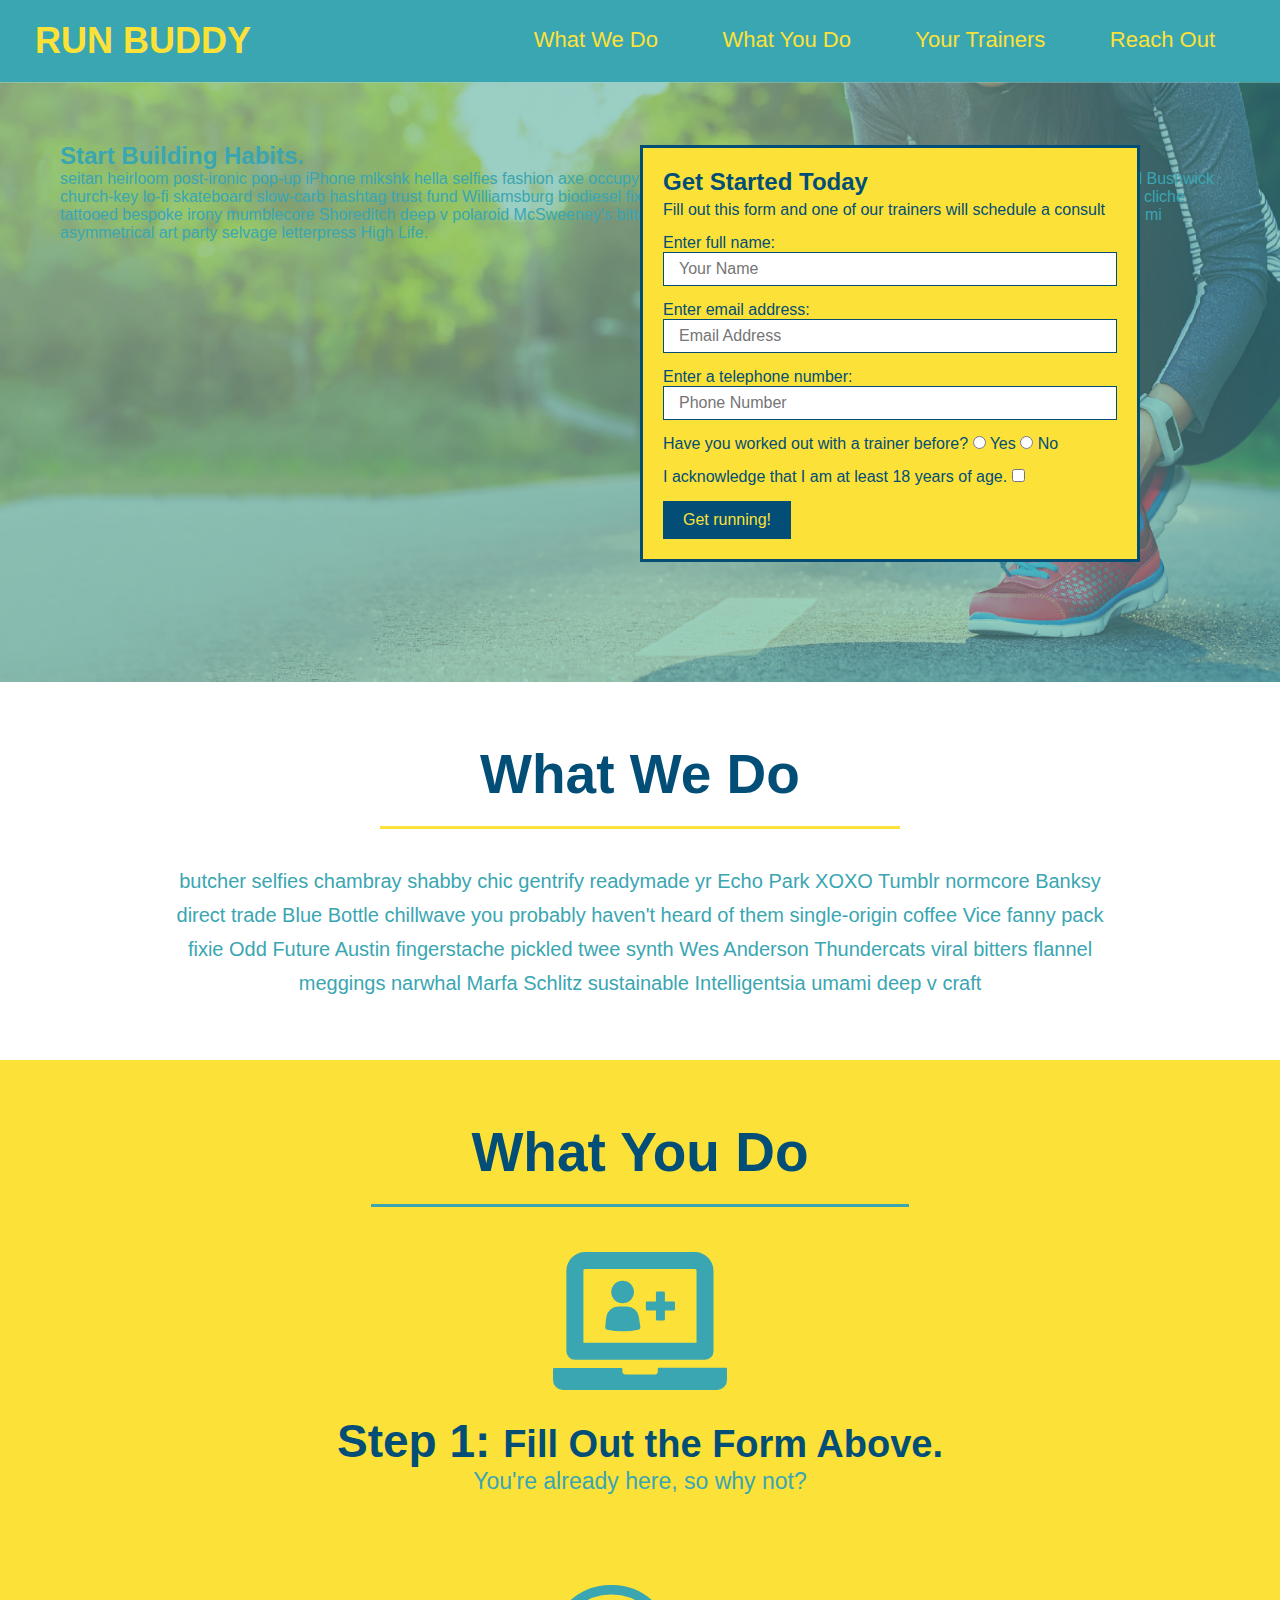
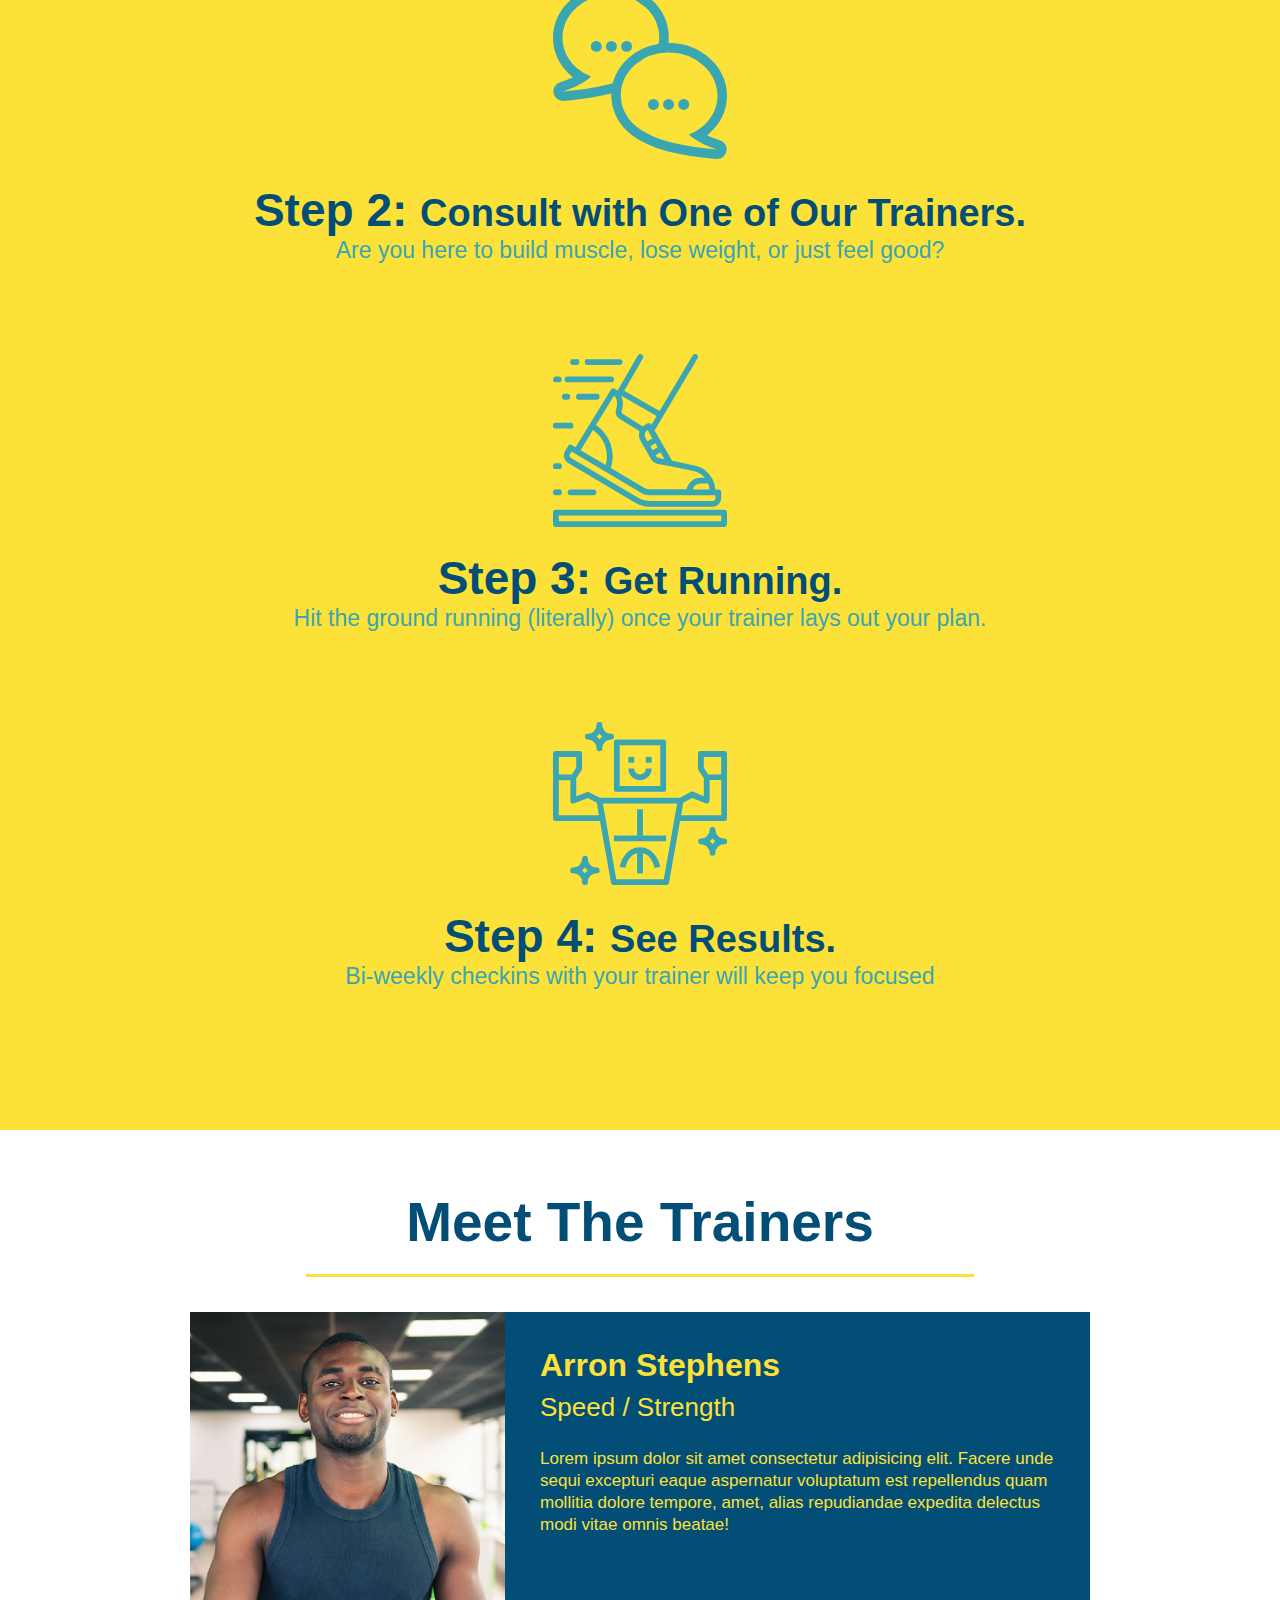
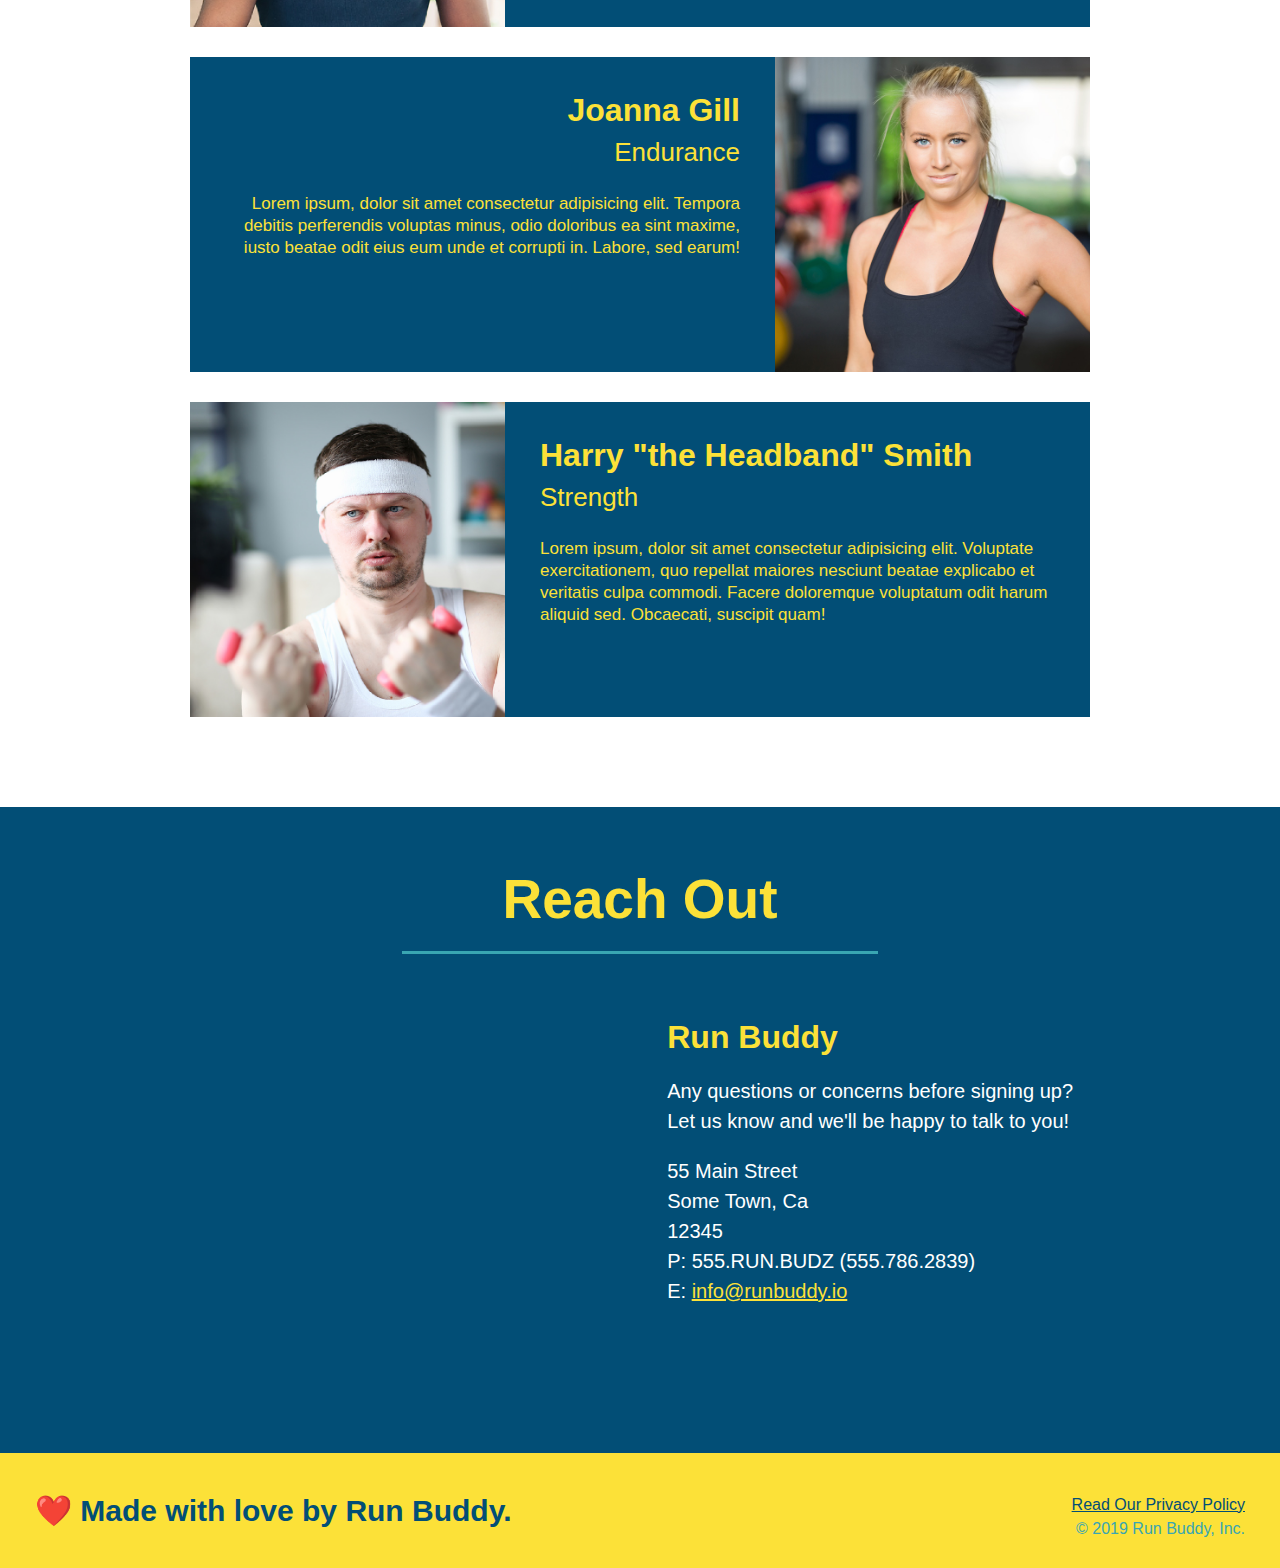
==== index.html @ 99a063f9 "add content to hero, replace image" ====
<!DOCTYPE html>
<html lang="en">
    <head>
        <meta charset="UTF-8" />
        <title>Run Buddy</title>
        <link rel="stylesheet" href="./assets/css/style.css" />
    </head>
    <body>
        <!-- navigation -->
        <header>
            <h1>
                <a href="/">RUN BUDDY</a>
            </h1>
            <nav>
                <!-- Unordered list element -->
                <ul>
                    <!-- List item element-->
                    <li>
                        <!-- Anchor element -->
                        <a href="#what-we-do">What We Do</a>
                    </li>
                    <li>
                        <a href="#what-you-do">What You Do</a>
                    </li>
                    <li>
                        <a href="#your-trainers">Your Trainers</a>
                    </li>
                    <li>
                        <a href="#reach-out">Reach Out</a>
                    </li>
                </ul>
            </nav>
        </header>

        <!-- hero/jumbotron -->
        <section class="hero">
            <div class="hero-cta">
                <h2>Start Building Habits.</h2>
                <p>
                    seitan heirloom post-ironic pop-up iPhone mlkshk hella selfies fashion axe occupy readymade put a bird on it messenger bag Wes Anderson Schlitz plaid Bushwick church-key lo-fi skateboard slow-carb hashtag trust fund Williamsburg biodiesel fixie farm-to-table 8-bit banjo XOXO Banksy chillwave bicycle rights retro cliche tattooed bespoke irony mumblecore Shoreditch deep v polaroid McSweeney's bitters cray gentrify tofu Marfa you probably haven't heard of them yr banh mi asymmetrical art party selvage letterpress High Life.
                </p>
            </div>
            <div class="hero-form">
                <h3>Get Started Today</h3>
                <p>Fill out this form and one of our trainers will schedule a consult</p>
                <!-- Add form element -->
                <form>
                    <label for="name">Enter full name:</label>
                    <input type="text" placeholder="Your Name" name="name" id="name" class="form-input"/>
                    <label for="email">Enter email address:</label>
                    <input type="email" placeholder="Email Address" name="email" id="email" class="form-input"/>
                    <label for="phone">Enter a telephone number:</label>
                    <input type="tel" placeholder="Phone Number" name="phone" id="phone" class="form-input"/>
                    <p>
                        Have you worked out with a trainer before?
                        <input type="radio" name="trainer-confirm" id="trainer-yes" />
                        <label for="trainer-yes">Yes</label>
                        <input type="radio" name="trainer-confirm" id="trainer-no" />
                        <label for="trainer-no">No</label>
                    </p>
                    <p>
                        <label for="checkbox">
                            I acknowledge that I am at least 18 years of age.
                        </label>
                        <input type="checkbox" name="age-confirm" id="checkbox"/>
                    </p>
                    <button type="submit">
                        Get running!
                    </button>
                </form>
            </div>
        </section>
        <!-- End Hero -->

        <!-- "what do we do" section -->
        <section id="what-we-do" class="intro">
            <h2 class="section-title primary-border">What We Do</h2>
            <p>
                butcher selfies chambray shabby chic gentrify readymade yr Echo Park XOXO Tumblr normcore Banksy direct trade Blue Bottle chillwave you probably haven't heard of them single-origin coffee Vice fanny pack fixie Odd Future Austin fingerstache pickled twee synth Wes Anderson Thundercats viral bitters flannel meggings narwhal Marfa Schlitz sustainable Intelligentsia umami deep v craft
            </p>
        </section> 

        <!-- "What You Do" section -->
        <section id="what-you-do" class="steps">
            <h2 class="section-title secondary-border">What You Do</h2>

            <div>
                <!-- insert this img element -->
                <img src="./assets/images/step-1.svg" alt="" />
                <h3>Step 1: <span>Fill Out the Form Above.</span></h3>
                <p>You're already here, so why not?</p>
            </div>

            <div>
                <img src="./assets/images/step-2.svg" alt="" />
                <h3>Step 2: <span>Consult with One of Our Trainers.</span></h3>
                <p>Are you here to build muscle, lose weight, or just feel good?</p>
            </div>

            <div>
                <img src="./assets/images/step-3.svg" alt="" />
                <h3>Step 3: <span>Get Running.</span></h3>
                <p>Hit the ground running (literally) once your trainer lays out your plan.</p>
            </div>

            <div>
                <img src="./assets/images/step-4.svg" alt="" />
                <h3>Step 4: <span>See Results.</span></h3>
                <p>Bi-weekly checkins with your trainer will keep you focused</p>
            </div>
        </section>

        <!-- "meet the trainers" section -->
        <section id="your-trainers" class="trainers">
            <h2 class="section-title primary-border">Meet The Trainers</h2>

            <!-- first trainer bio -->
            <article class="trainer">
                <img src="./assets/images/trainer-1.jpg" alt="Arron Stephens in his workout clothes, ready to pump iron" />
                <div class="trainer-bio text-left">
                    <h3>Arron Stephens</h3>
                    <h4>Speed / Strength</h4>
                    <p>
                        Lorem ipsum dolor sit amet consectetur adipisicing elit. Facere unde sequi excepturi eaque aspernatur voluptatum est repellendus quam mollitia dolore tempore, amet, alias repudiandae expedita delectus modi vitae omnis beatae!
                    </p>
                </div>
            </article>

            <!-- second trainer bio -->
            <article class="trainer">
                <div class="trainer-bio text-right">
                    <h3>Joanna Gill</h3>
                    <h4>Endurance</h4>
                    <p>
                        Lorem ipsum, dolor sit amet consectetur adipisicing elit. Tempora debitis perferendis voluptas minus, odio doloribus ea sint maxime, iusto beatae odit eius eum unde et corrupti in. Labore, sed earum!
                    </p>
                </div>
                <img src="./assets/images/trainer-2.jpg" alt="Joanna Gill cooling off after a workout" />
            </article>

            <!-- third trainer bio -->
            <article class="trainer">
                <img src="./assets/images/trainer-3.jpg" alt="Harry Smith wearing a headband and lifting comically small pink weights" />
                <div class="trainer-bio text-left">
                    <h3>Harry "the Headband" Smith</h3>
                    <h4>Strength</h4>
                    <p>
                        Lorem ipsum, dolor sit amet consectetur adipisicing elit. Voluptate exercitationem, quo repellat maiores nesciunt beatae explicabo et veritatis culpa commodi. Facere doloremque voluptatum odit harum aliquid sed. Obcaecati, suscipit quam!
                    </p>
                </div>
            </article>
        </section>

        <!-- "reach out" section-->
        <section id="reach-out" class="contact">
            <h2 class="section-title secondary-border">Reach Out</h2>
            <div class="contact-info">
                <iframe 
                    src="https://www.google.com/maps/embed?pb=!1m18!1m12!1m3!1d3523.5489004474584!2d-82.26495308484401!3d27.97709828268105!2m3!1f0!2f0!3f0!3m2!1i1024!2i768!4f13.1!3m3!1m2!1s0x88c2cc7cb0d0537d%3A0xb943dfb6ce1d9629!2s1470%20Lake%20Shore%20Ranch%20Dr%2C%20Seffner%2C%20FL%2033584!5e0!3m2!1sen!2sus!4v1639684988013!5m2!1sen!2sus" width="600" height="450" style="border:0;" allowfullscreen="" loading="lazy"
                    style="border:0;"
                    allowfullscreen=""
                    loading="lazy">
                </iframe>
                <div>
                    <h3>Run Buddy</h3>
                    <p>
                        Any questions or concerns before signing up?
                        <br />
                        Let us know and we'll be happy to talk to you!
                    </p>
                    <address>
                        55 Main Street <br/>
                        Some Town, Ca <br/>
                        12345<br/>
                        P: 555.RUN.BUDZ (555.786.2839)<br/>
                        E: <a href="mailto:info@runbuddy.io">info@runbuddy.io</a>
                    </address>
                </div>
            </div>
        </section>

        <!-- footer -->
        <footer>
            <h2>❤️ Made with love by Run Buddy.</h2>
            <div>
                <a href="./privacy-policy.html">Read Our Privacy Policy</a><br />
                &copy; 2019 Run Buddy, Inc.
            </div>
        </footer>
    </body>
</html>
---- assets/css/style.css ----
* {
    margin: 0;
    padding: 0;
    box-sizing: border-box;
}

body {
    /* more on this crazy alphanumerical value in a minute! */
    color: #39a6b2;
    font-family: Helvetica, Arial, sans-serif;
}

/* apply styles to <header> */
header {
    padding: 20px 35px;
    background-color: #39a6b2;
}

header h1 {
    font-weight: bold;
    font-size: 36px;
    color: #fce138;
    margin: 0;
    display: inline;
}

header a {
    text-decoration: none;
    color: #fce138;
}

header nav {
    float: right;
    margin: 7px 0;
}

header nav ul li {
    display: inline;
}

header nav ul li a {
    margin: 0 30px;
    font-weight: lighter;
    font-size: 22px;
}

footer {
    background: #fce138;
    width: 100%;
    padding: 40px 35px;
}

footer h2 {
    display: inline;
    color: #024e76;
    font-size: 30px;
    margin: 0;
}

footer div {
    float: right;
    line-height: 1.5;
    text-align: right;
}

footer a {
    color: #024e76;
}

section {
    padding: 60px;
}

/* Hero Style Start */
.hero {
    background-image: url("../images/hero-bg.jpeg");
    height: 600px;
    background-size: cover;
    background-position: center;
    position: relative;
}
/* Hero Style End */

.hero-form {
    border: 3px solid #024e76;
    background-color: #fce138;
    padding: 20px;
    width: 500px;
    color: #024e76;
    position: absolute;
    bottom: 120px;
    right: 140px;
}

.hero-form h3 {
    font-size: 24px;
    margin: 0;
}

.hero-form p{
    margin: 5px 0 15px 0;
}

.form-input {
    border: 1px solid #024e76;
    display: block;
    padding: 7px 15px;
    font-size: 16px;
    color: #024e76;
    width: 100%;
    margin-bottom: 15px;
}

.hero-form label {
    margin: 0 5 px;
}

.hero-form button {
    color: #fce138;
    background-color: #024e76;
    border: none;
    padding: 10px 20px;
    font-size: 16px;
}
/*HERO STYLES END */

.intro {
    text-align: center;
}

/* No needed anymore
.intro h2 {
    display: inline-block;
    font-size: 55px;
    color: #024e76;
    margin-bottom: 35px;
    padding: 0 100px 20px 100px;
    border-bottom: 3px solid;
    border-color: #fce138;
} 
*/

.intro p {
    margin:0 auto;
    line-height: 1.7;
    color: #39a6b2;
    width: 80%;
    font-size: 20px;
}

.steps {
    text-align: center;
    background: #fce138;
}

/* No needed anymore
.steps h2 {
    font-size: 55px;
    color: #024e76;
    margin-bottom: 35px;
    padding: 0 100px 20px 100px;
    border-bottom: 3px solid;
    border-color: #39a6b2;
}
*/

.section-title {
    font-size: 55px;
    color: #024e76;
    margin-bottom: 35px;
    padding: 0 100px 20px 100px;
    display: inline-block;
    border-bottom: 3px solid;
}

.primary-border {
    border-color: #fce138;
}

.secondary-border {
    border-color: #39a6b2;
}

.steps div {
    margin-bottom: 80px;
}

.steps img {
    width: 15%;
    margin: 10px 0;
}

.steps h3 {
    color: #024e76;
    font-size: 46px;
    margin-top: 10px;
}

.steps p {
    color: #39a6b2;
    font-size: 23px;
}

.steps span {
    font-size: 38px;
}

.trainers {
    text-align: center;
}

.trainer {
    width: 900px;
    margin: 0 auto 30px auto;
    background: #024e76;
    color: #fce138;
    overflow: auto;
}

.trainer img {
    width: 35%;
    float: left;
}

.trainer-bio {
    padding: 35px;
    float: left;
    width: 65%;
}

.text-left {
    text-align: left;
}

.text-right {
    text-align: right;
}

.trainer-bio h3 {
    font-size: 32px;
    margin-bottom: 8px;

}

.trainer-bio h4 {
    font-weight: lighter;
    font-size: 26px;
    margin-bottom: 25px;
}

.trainer-bio p {
    font-size: 17px;
    line-height: 1.3;
}

/* REACH OUT STYLES START */
.contact {
    text-align: center;
    background: #024e76;
}

.contact h2 {
    color: #fce138;
}

.contact-info iframe {
    width: 400px;
    height: 400px;
}

.contact-info div {
    width: 410px;
    display: inline-block;
    vertical-align: top;
    text-align: left;
    margin: 30px 0 0 60px;
    color: white;
}

.contact-info h3 {
    color: #fce138;
    font-size: 32px;
}

.contact-info p, .contact-info address {
    margin: 20px 0;
    line-height: 1.5;
    font-size: 20px;
    font-style: normal;
}

.contact-info a {
    color: #fce138;
}

/* REACH OUT STYLES END */
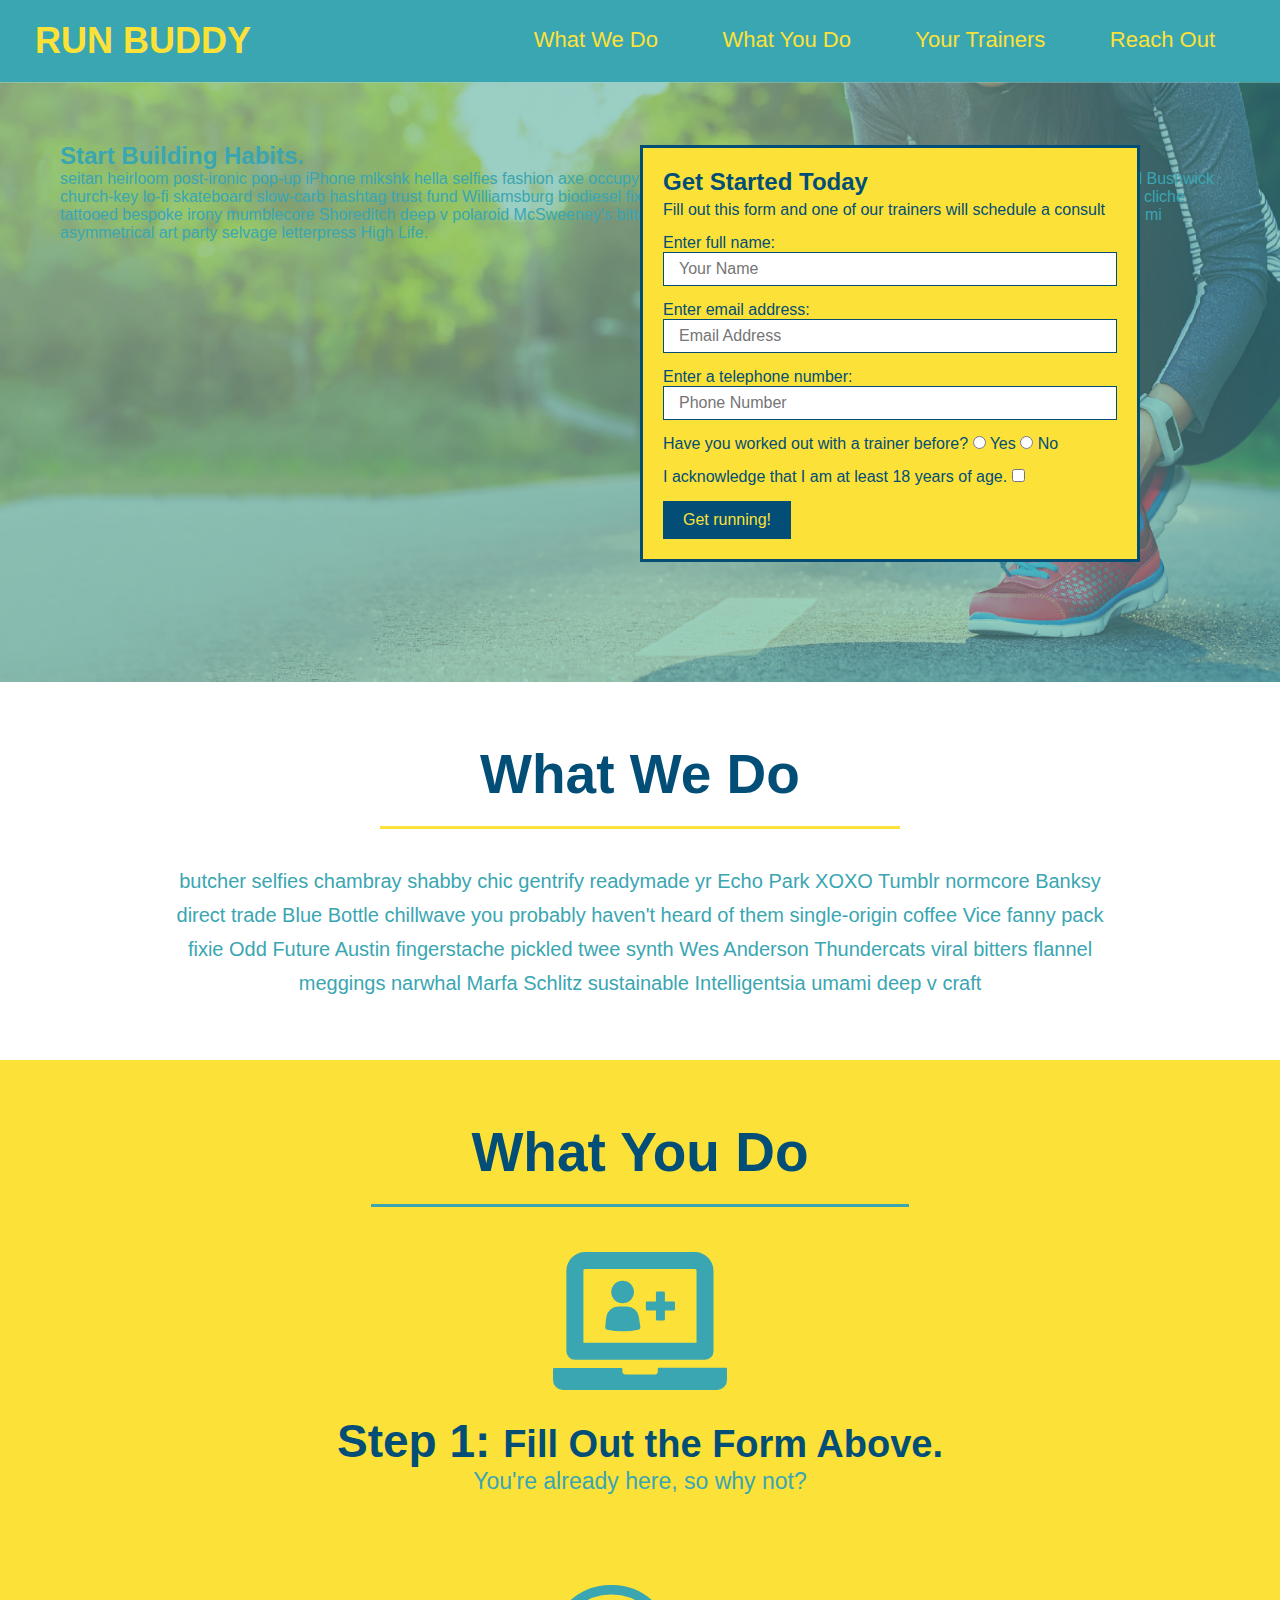
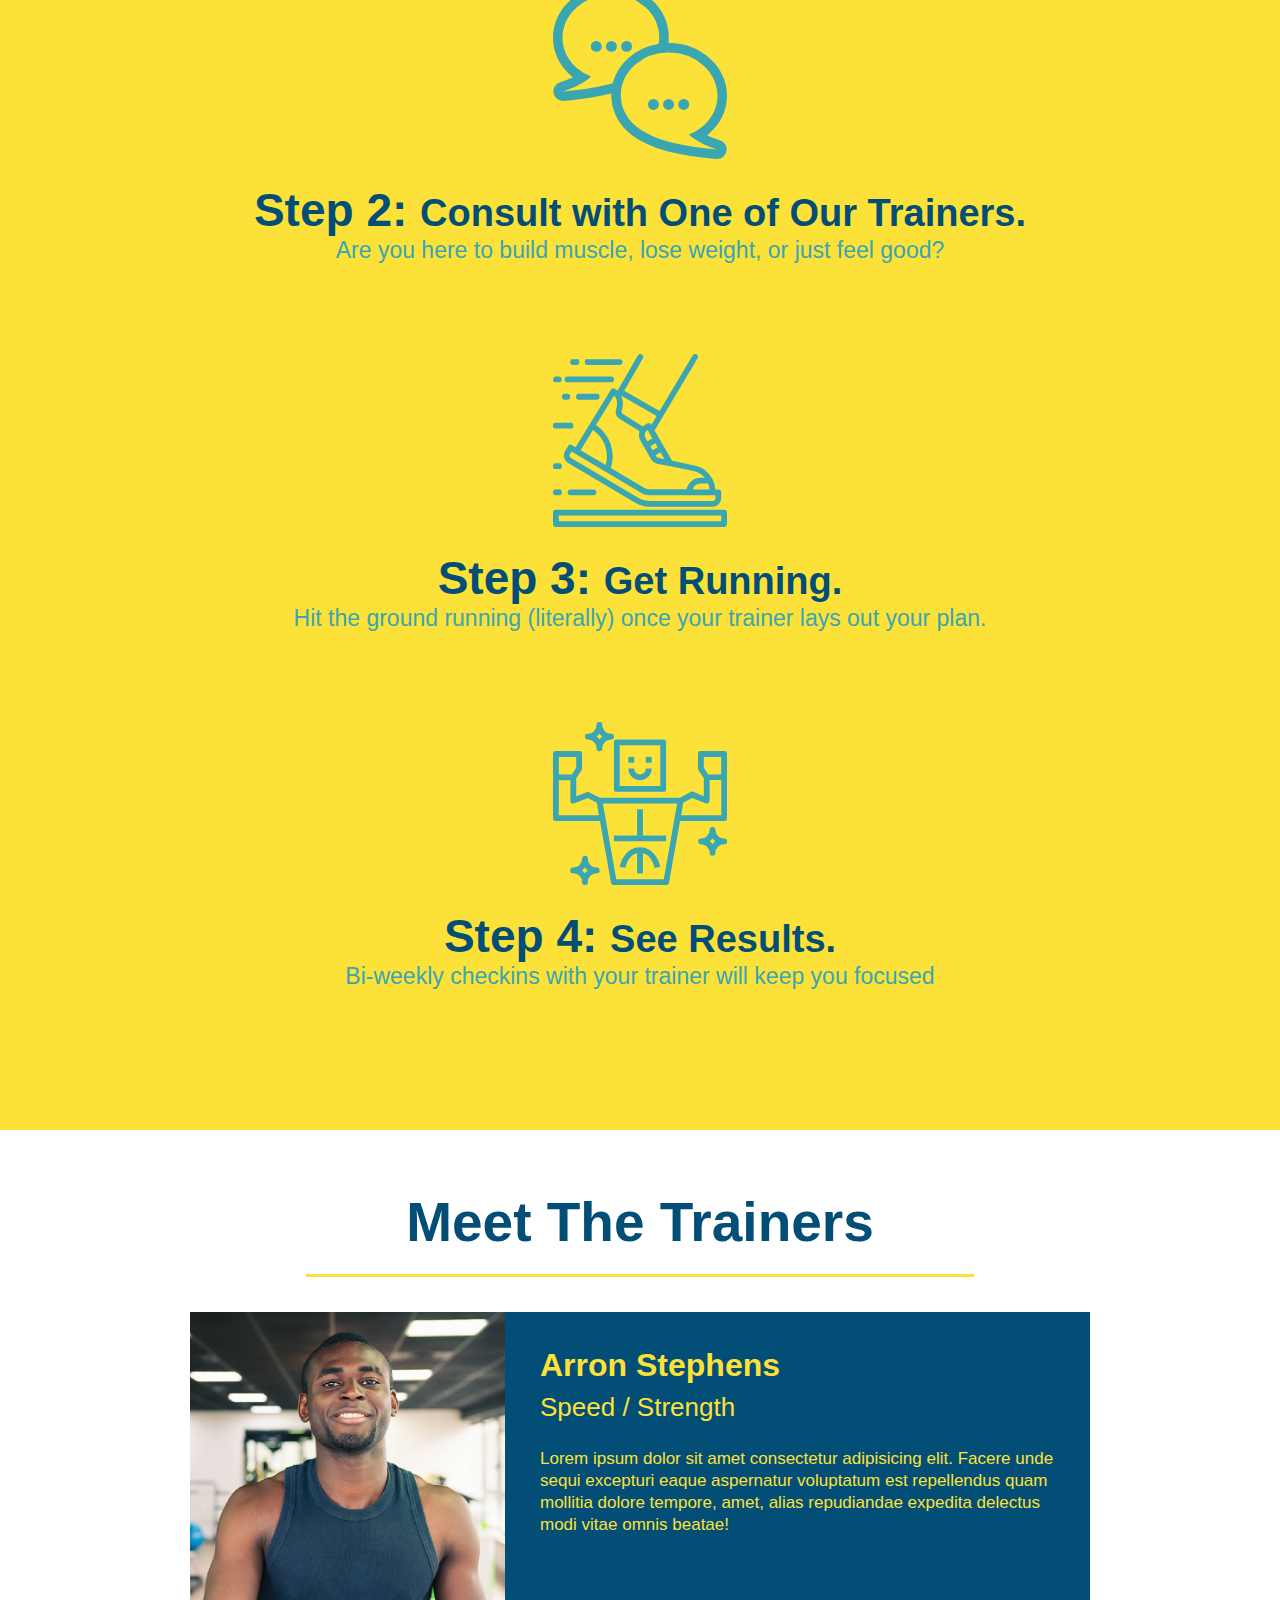
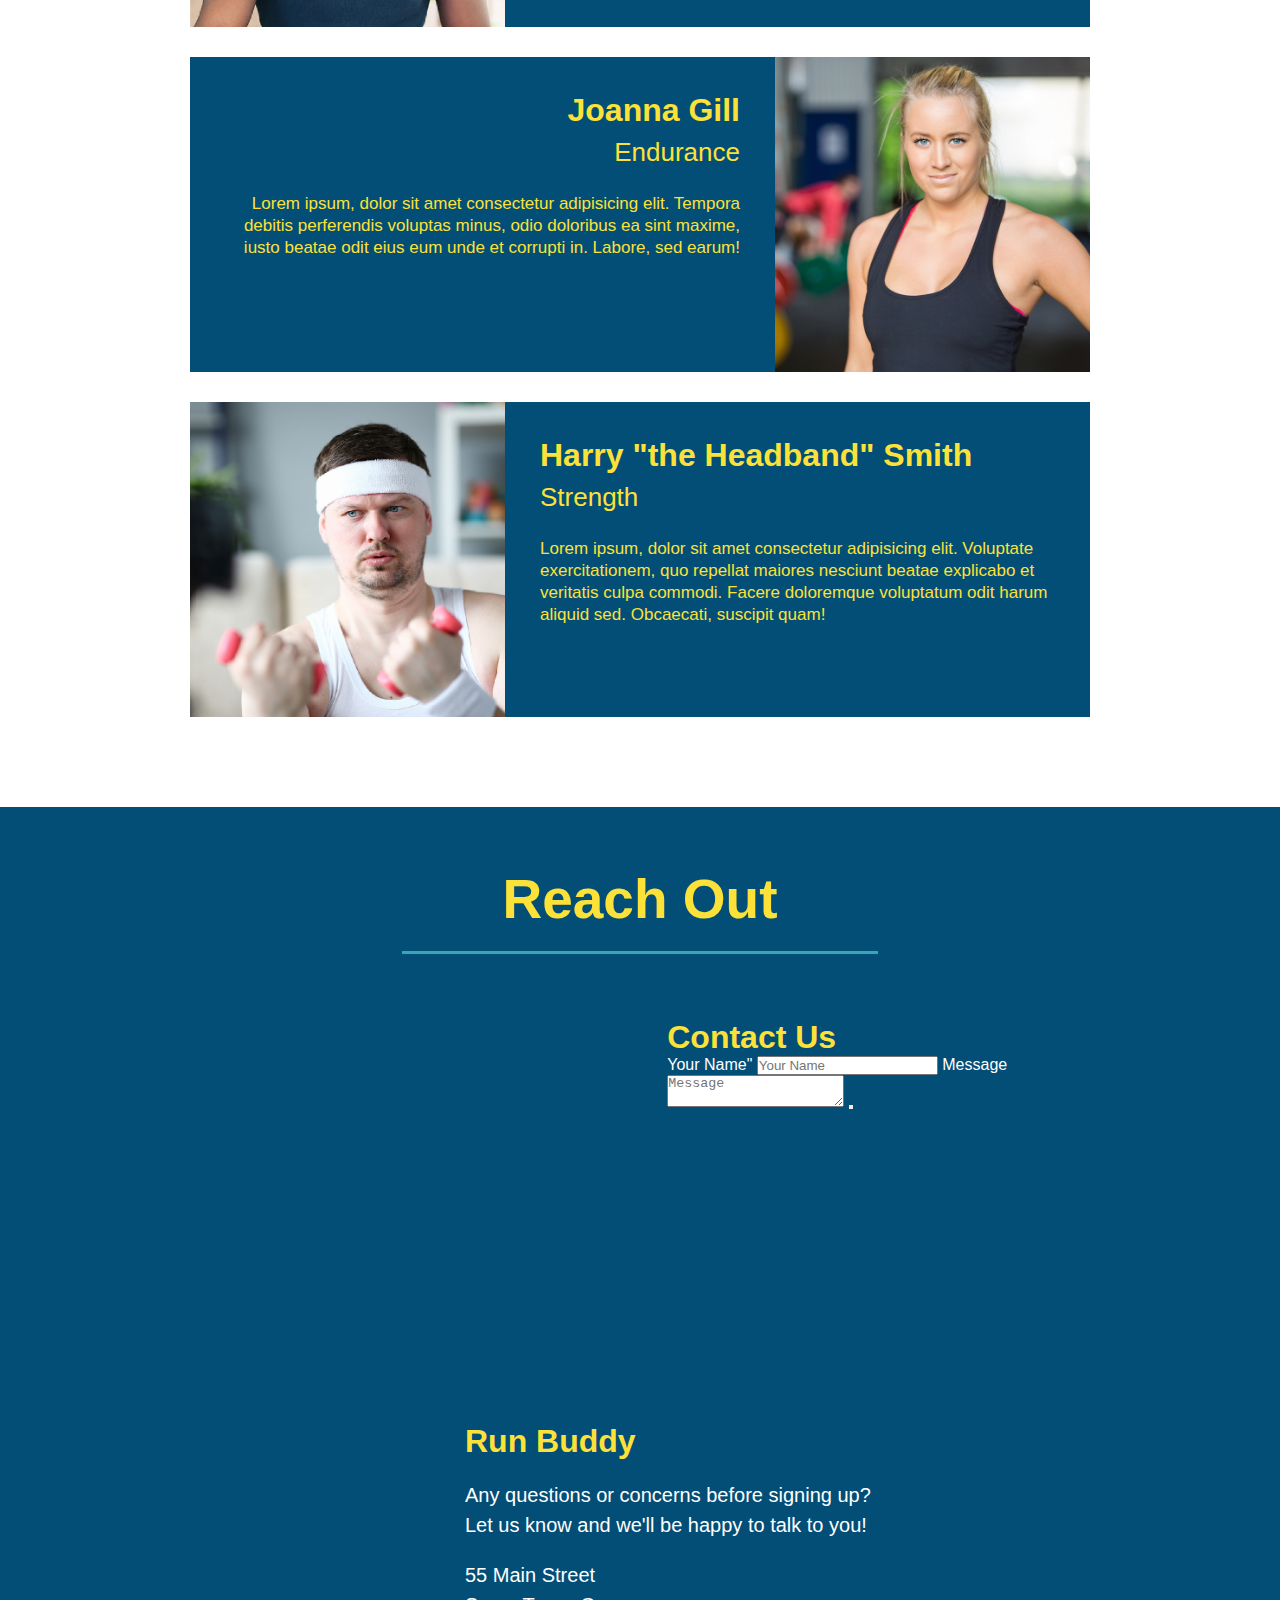
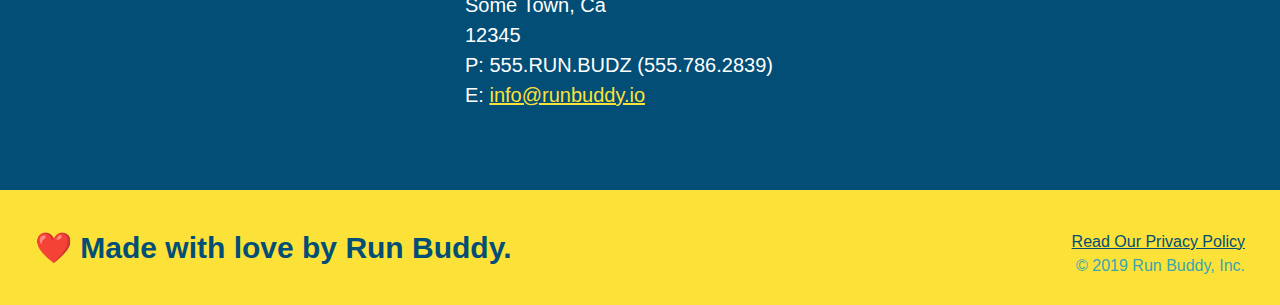
==== commit 8fb06348: "add contact form" ====
--- a/index.html
+++ b/index.html
@@ -161,6 +161,18 @@
                     allowfullscreen=""
                     loading="lazy">
                 </iframe>
+                <div class="contact-form">
+                    <h3>Contact Us</h3>
+                    <form>
+                        <label for="contact-name">Your Name"</label>
+                        <input type="text" id="contact-name" placeholder="Your Name" />
+
+                        <label for="contact-message">Message</label>
+                        <textarea id="contact-message" placeholder="Message"></textarea>
+
+                        <button type="Submit"></button>
+                    </form>
+                </div>
                 <div>
                     <h3>Run Buddy</h3>
                     <p>
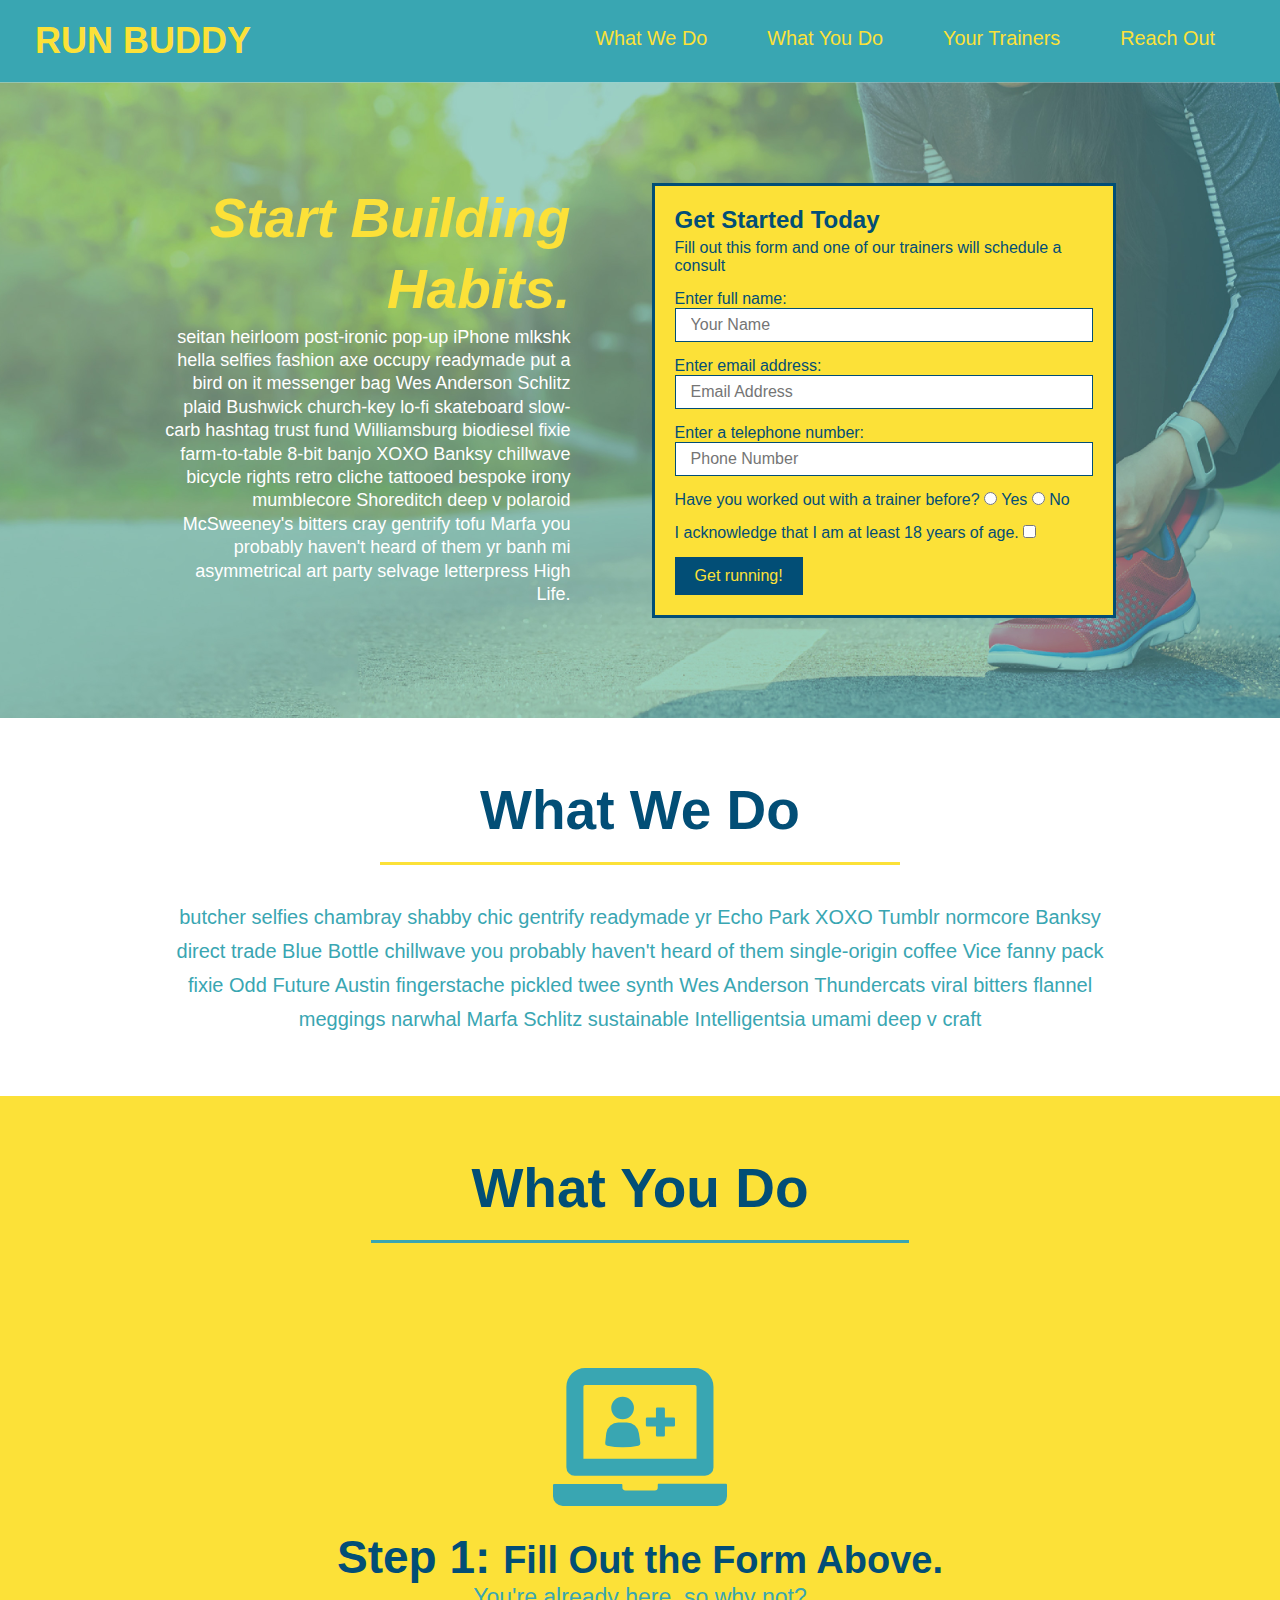
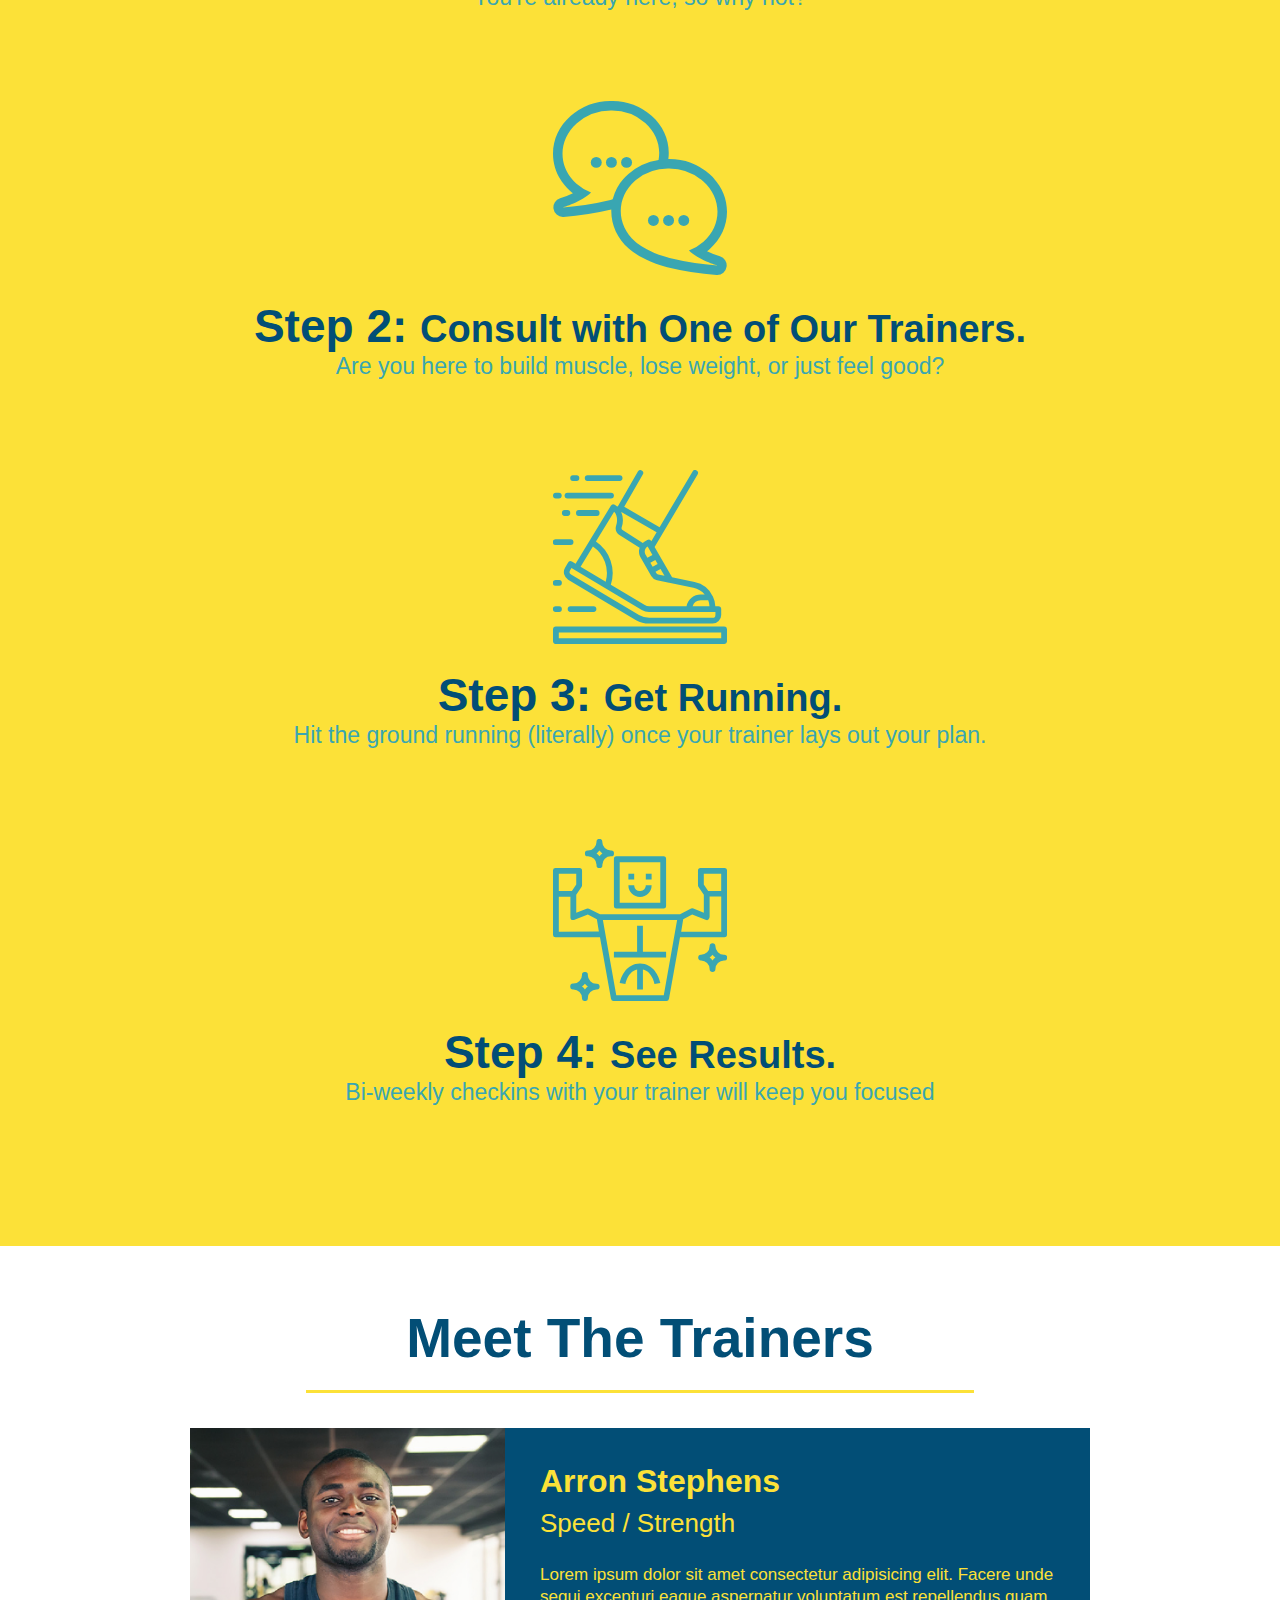
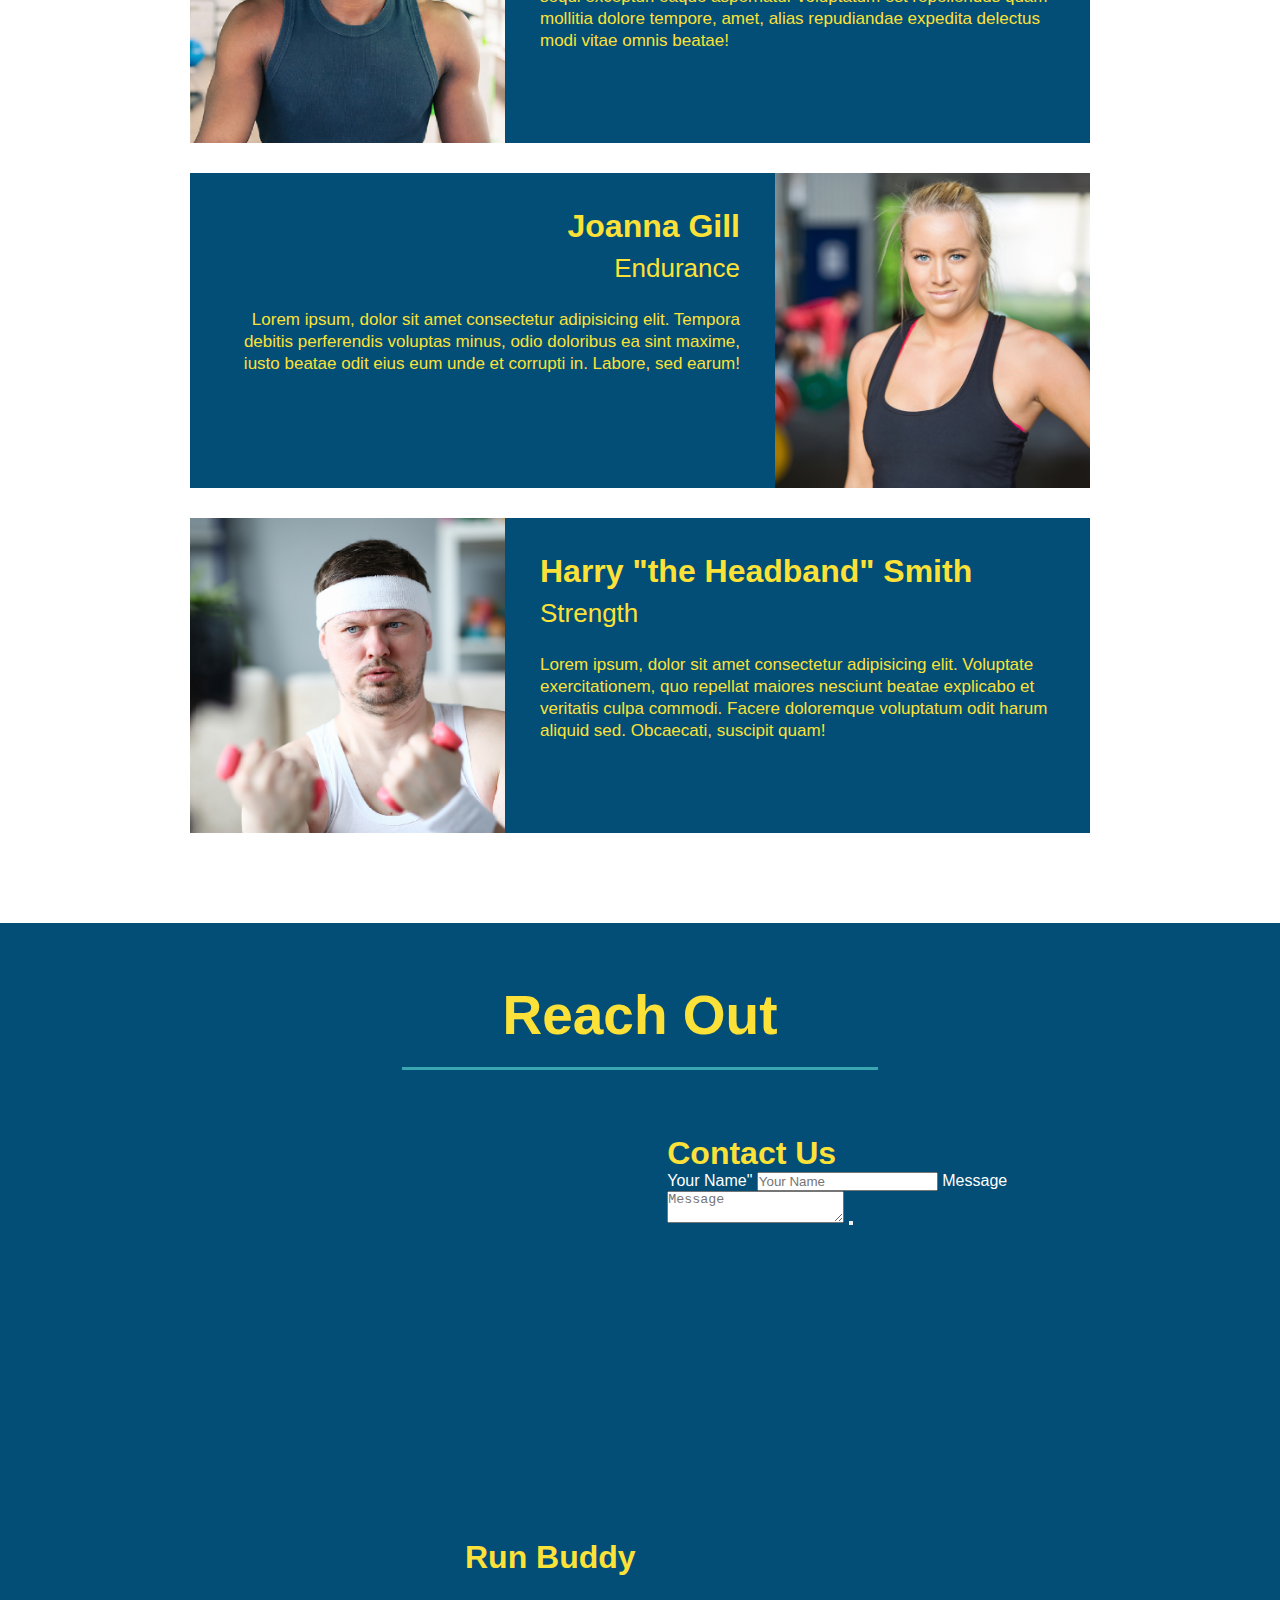
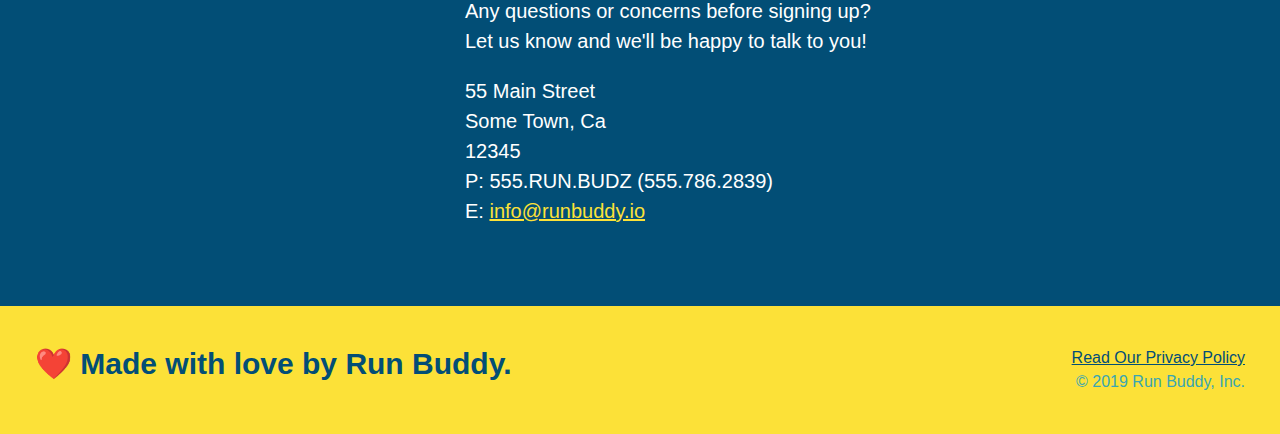
==== commit 5cb37175: "center the section titles using flexbox" ====
--- a/index.html
+++ b/index.html
@@ -74,16 +74,27 @@
 
         <!-- "what do we do" section -->
         <section id="what-we-do" class="intro">
-            <h2 class="section-title primary-border">What We Do</h2>
-            <p>
-                butcher selfies chambray shabby chic gentrify readymade yr Echo Park XOXO Tumblr normcore Banksy direct trade Blue Bottle chillwave you probably haven't heard of them single-origin coffee Vice fanny pack fixie Odd Future Austin fingerstache pickled twee synth Wes Anderson Thundercats viral bitters flannel meggings narwhal Marfa Schlitz sustainable Intelligentsia umami deep v craft
-            </p>
+            <div class="flex-row">
+                <h2 class="section-title primary-border">
+                    What We Do
+                </h2>                  
+            </div>
+            <div class="flex-row">
+                <p>
+                    butcher selfies chambray shabby chic gentrify readymade yr Echo Park XOXO Tumblr normcore Banksy direct trade Blue Bottle chillwave you probably haven't heard of them single-origin coffee Vice fanny pack fixie Odd Future Austin fingerstache pickled twee synth Wes Anderson Thundercats viral bitters flannel meggings narwhal Marfa Schlitz sustainable Intelligentsia umami deep v craft
+                </p>
+            </div>
+            
         </section> 
 
         <!-- "What You Do" section -->
         <section id="what-you-do" class="steps">
-            <h2 class="section-title secondary-border">What You Do</h2>
-
+            <div class="flex-row">
+                <h2 class="section-title secondary-border">
+                    What You Do
+                </h2>
+            </div>
+            
             <div>
                 <!-- insert this img element -->
                 <img src="./assets/images/step-1.svg" alt="" />
@@ -112,7 +123,11 @@
 
         <!-- "meet the trainers" section -->
         <section id="your-trainers" class="trainers">
-            <h2 class="section-title primary-border">Meet The Trainers</h2>
+            <div class="flex-row">
+                <h2 class="section-title primary-border">
+                    Meet The Trainers
+                </h2>
+            </div>
 
             <!-- first trainer bio -->
             <article class="trainer">
@@ -153,7 +168,12 @@
 
         <!-- "reach out" section-->
         <section id="reach-out" class="contact">
-            <h2 class="section-title secondary-border">Reach Out</h2>
+            <div class="flex-row">
+                <h2 class="section-title secondary-border">
+                    Reach Out
+                </h2>
+            </div>
+            
             <div class="contact-info">
                 <iframe 
                     src="https://www.google.com/maps/embed?pb=!1m18!1m12!1m3!1d3523.5489004474584!2d-82.26495308484401!3d27.97709828268105!2m3!1f0!2f0!3f0!3m2!1i1024!2i768!4f13.1!3m3!1m2!1s0x88c2cc7cb0d0537d%3A0xb943dfb6ce1d9629!2s1470%20Lake%20Shore%20Ranch%20Dr%2C%20Seffner%2C%20FL%2033584!5e0!3m2!1sen!2sus!4v1639684988013!5m2!1sen!2sus" width="600" height="450" style="border:0;" allowfullscreen="" loading="lazy"
--- a/assets/css/style.css
+++ b/assets/css/style.css
@@ -12,6 +12,9 @@
 
 /* apply styles to <header> */
 header {
+    display: flex;
+    justify-content: space-between;
+    flex-wrap: wrap;
     padding: 20px 35px;
     background-color: #39a6b2;
 }
@@ -21,7 +24,6 @@
     font-size: 36px;
     color: #fce138;
     margin: 0;
-    display: inline;
 }
 
 header a {
@@ -30,35 +32,39 @@
 }
 
 header nav {
-    float: right;
     margin: 7px 0;
 }
 
-header nav ul li {
-    display: inline;
+header nav ul {
+    display:flex;
+    flex-wrap: wrap;
+    justify-content: space-between;
+    align-items: center;
+    list-style: none;
 }
 
 header nav ul li a {
     margin: 0 30px;
     font-weight: lighter;
-    font-size: 22px;
+    font-size: 1.55vw;
 }
 
 footer {
+    display: flex;
+    justify-content: space-between;
+    flex-wrap: wrap;
     background: #fce138;
     width: 100%;
     padding: 40px 35px;
 }
 
 footer h2 {
-    display: inline;
     color: #024e76;
     font-size: 30px;
     margin: 0;
 }
 
 footer div {
-    float: right;
     line-height: 1.5;
     text-align: right;
 }
@@ -73,11 +79,12 @@
 
 /* Hero Style Start */
 .hero {
+    display: flex;
+    justify-content: center;
+    flex-wrap: wrap;
     background-image: url("../images/hero-bg.jpeg");
-    height: 600px;
     background-size: cover;
     background-position: center;
-    position: relative;
 }
 /* Hero Style End */
 
@@ -85,11 +92,9 @@
     border: 3px solid #024e76;
     background-color: #fce138;
     padding: 20px;
-    width: 500px;
-    color: #024e76;
-    position: absolute;
-    bottom: 120px;
-    right: 140px;
+    color: #024e76;
+    width: 40%;
+    margin: 3.5%;
 }
 
 .hero-form h3 {
@@ -122,6 +127,22 @@
     padding: 10px 20px;
     font-size: 16px;
 }
+
+.hero-cta {
+    width: 35%;
+    text-align: right;
+    margin: 3.5%;
+    color: #fff;
+    font-size: 18px;
+    line-height: 1.3;
+}
+
+.hero-cta h2 {
+    font-style: italic;
+    font-size: 55px;
+    color: #fce138;
+}
+
 /*HERO STYLES END */
 
 .intro {
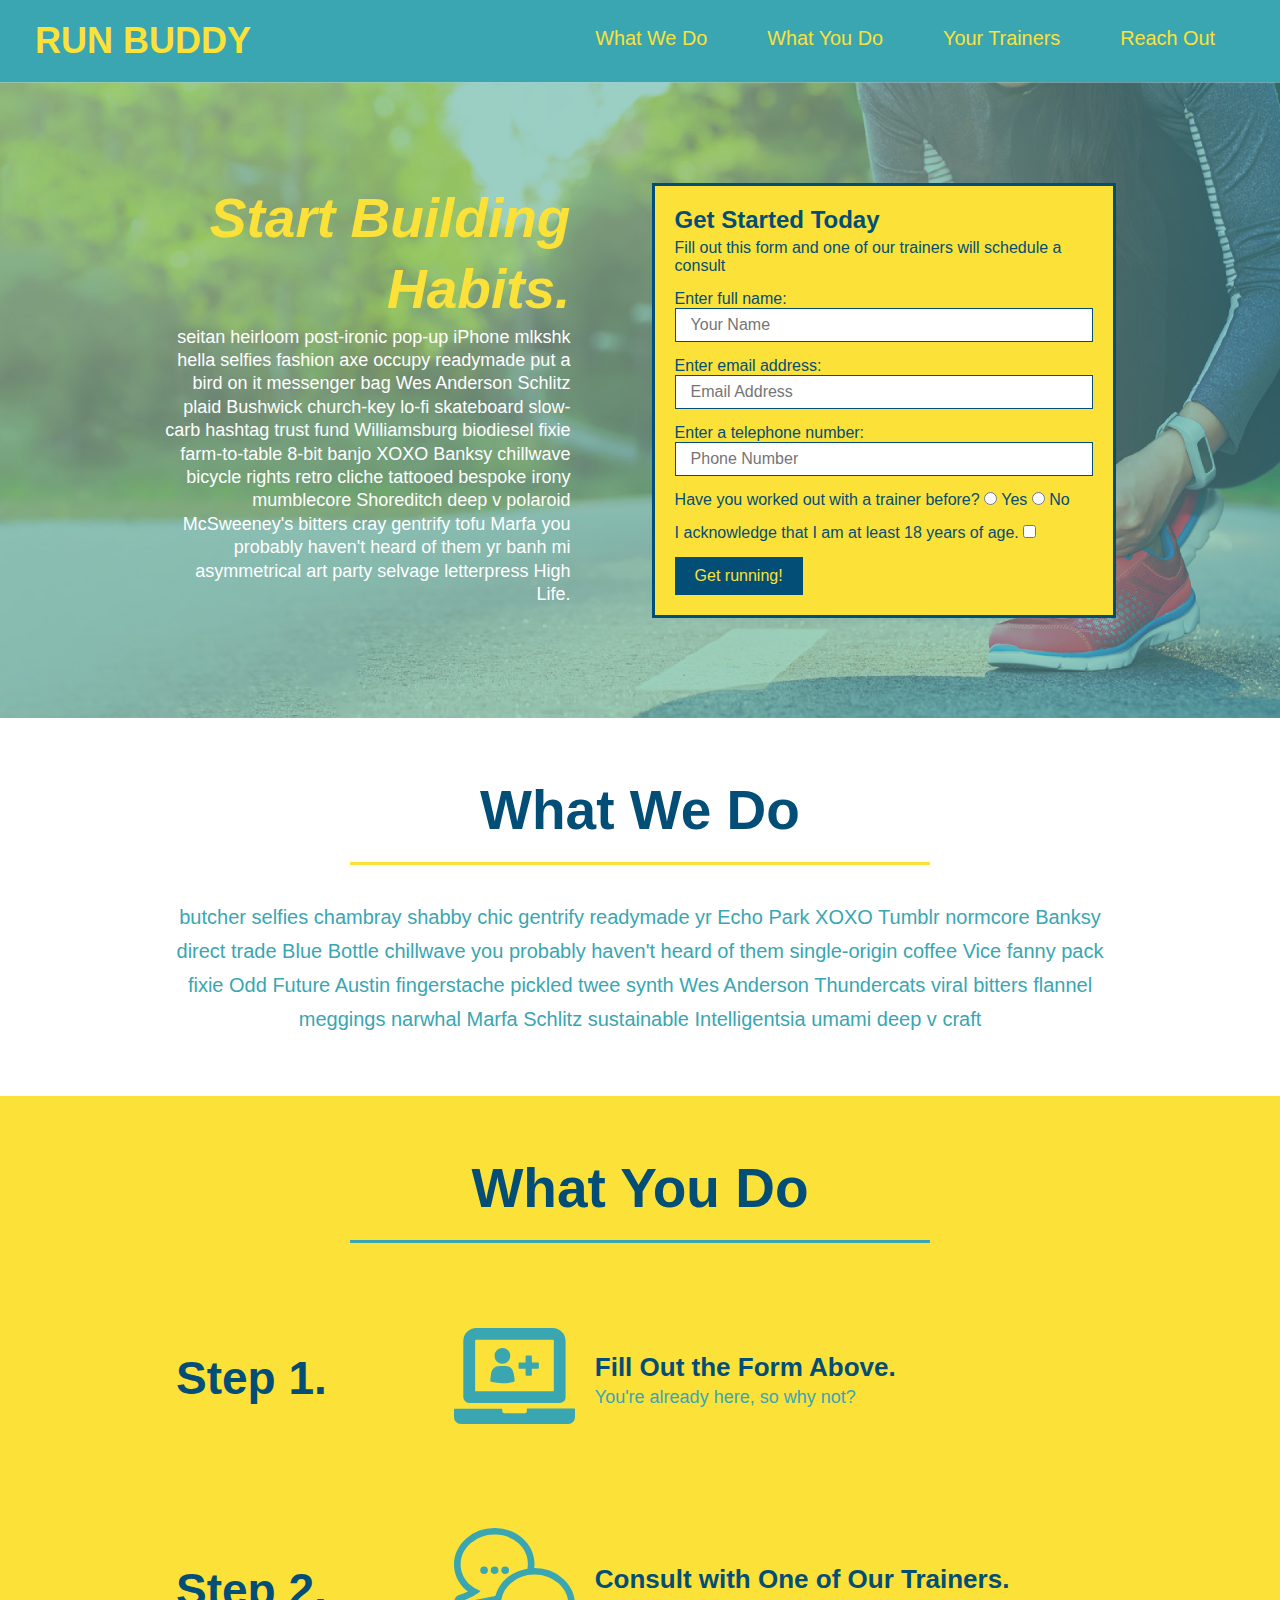
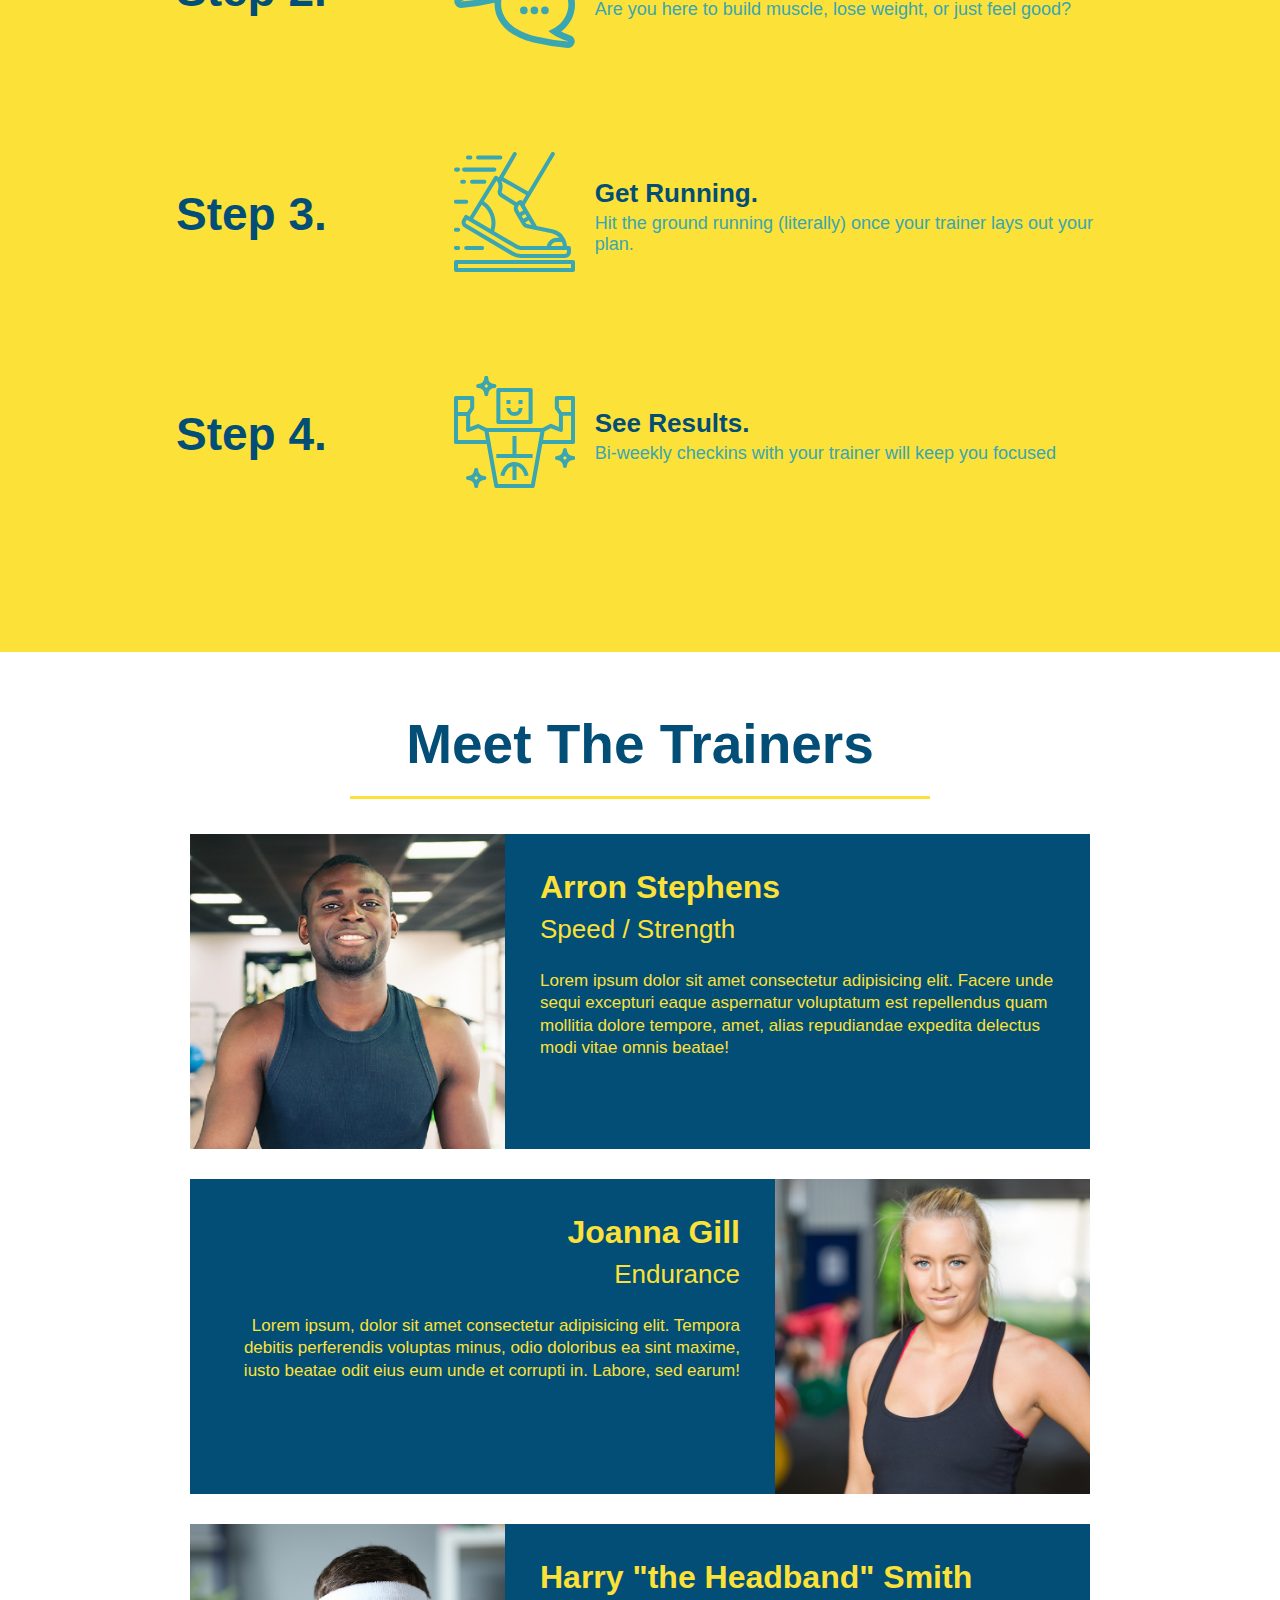
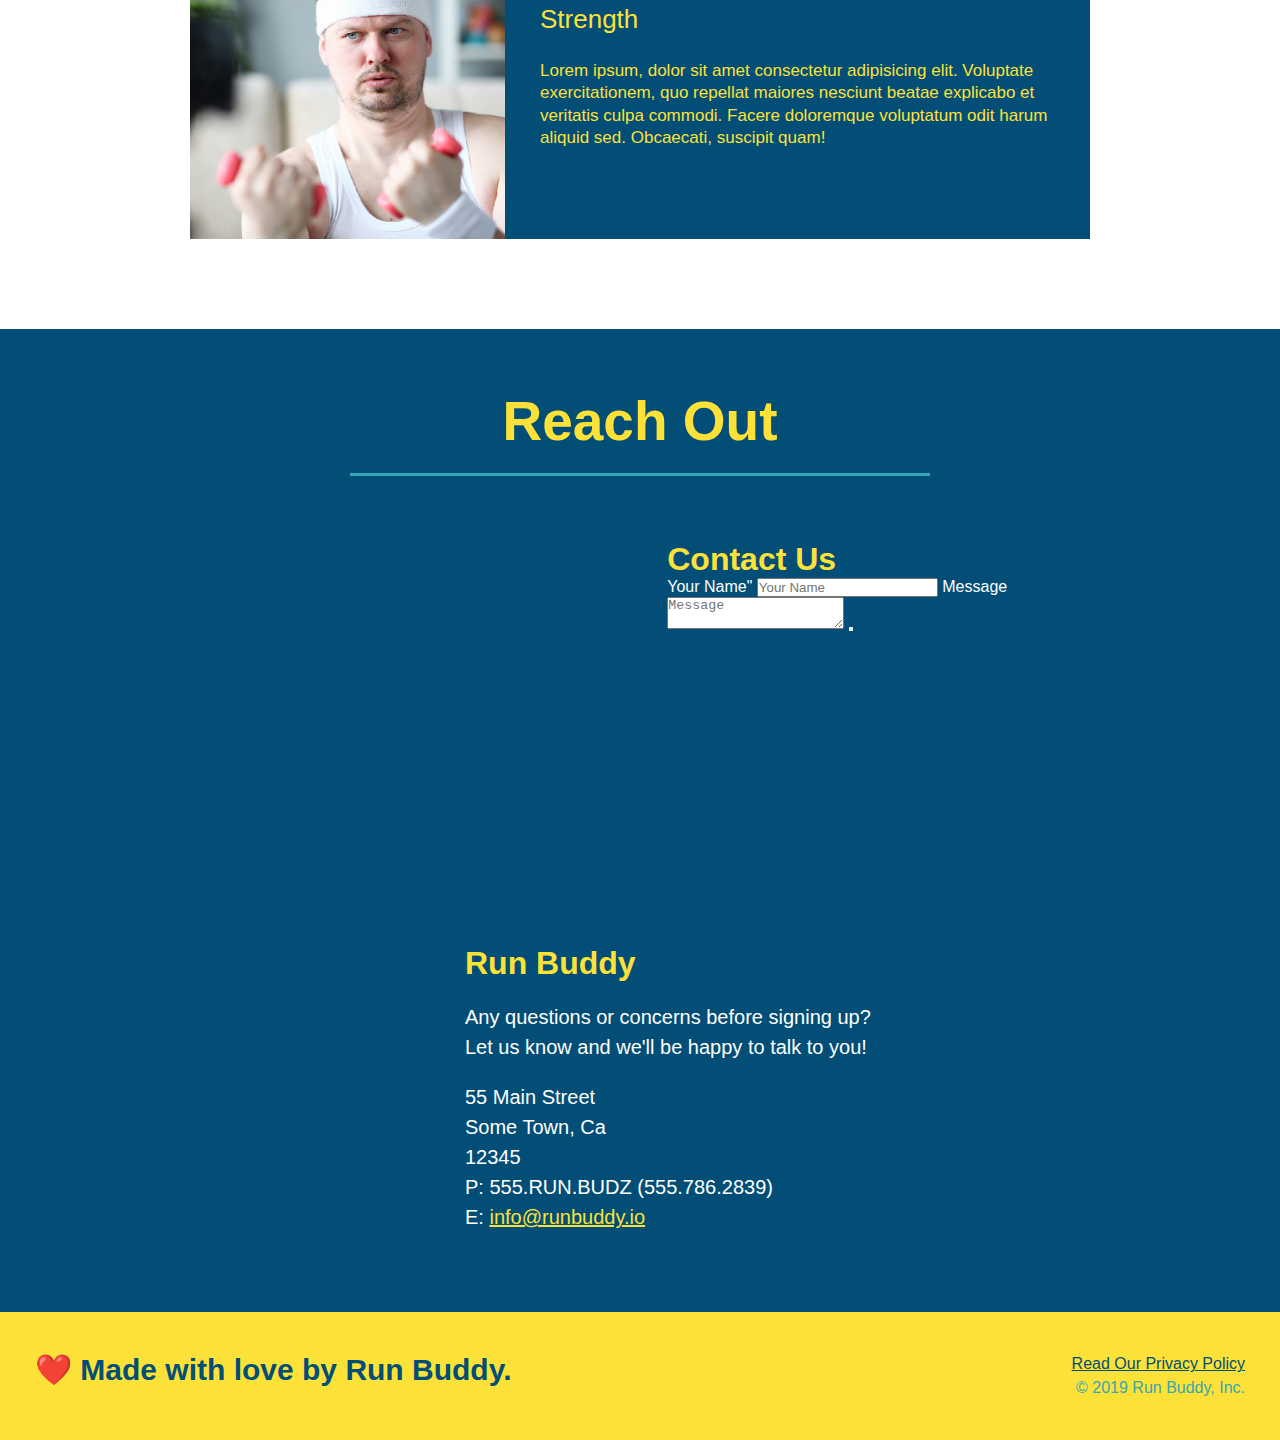
==== commit 05c31460: "add flexbox to the steps" ====
--- a/index.html
+++ b/index.html
@@ -95,30 +95,58 @@
                 </h2>
             </div>
             
-            <div>
-                <!-- insert this img element -->
-                <img src="./assets/images/step-1.svg" alt="" />
-                <h3>Step 1: <span>Fill Out the Form Above.</span></h3>
-                <p>You're already here, so why not?</p>
-            </div>
-
-            <div>
-                <img src="./assets/images/step-2.svg" alt="" />
-                <h3>Step 2: <span>Consult with One of Our Trainers.</span></h3>
-                <p>Are you here to build muscle, lose weight, or just feel good?</p>
-            </div>
-
-            <div>
-                <img src="./assets/images/step-3.svg" alt="" />
-                <h3>Step 3: <span>Get Running.</span></h3>
-                <p>Hit the ground running (literally) once your trainer lays out your plan.</p>
-            </div>
-
-            <div>
-                <img src="./assets/images/step-4.svg" alt="" />
-                <h3>Step 4: <span>See Results.</span></h3>
-                <p>Bi-weekly checkins with your trainer will keep you focused</p>
-            </div>
+            <div class="step">
+                <h3>Step 1. </h3>
+                <div class="step-info">
+                    <div class="step-img">
+                        <img src="./assets/images/step-1.svg" alt="" />
+                    </div>
+                    <div class="step-text">
+                        <h4>Fill Out the Form Above.</h4>
+                        <p>You're already here, so why not?</p>
+                    </div>
+                </div>   
+            </div>
+
+            <div class="step">
+                <h3>Step 2.</h3>
+                <div class="step-info">
+                    <div class="step-img">
+                        <img src="./assets/images/step-2.svg" alt="" />
+                    </div>
+                    <div class="step-text">
+                        <h4>Consult with One of Our Trainers.</h4>
+                        <p>Are you here to build muscle, lose weight, or just feel good?</p>
+                    </div>
+                </div>
+            </div>
+
+            <div class="step">
+                <h3>Step 3.</h3>
+                <div class="step-info">
+                    <div class="step-img">
+                        <img src="./assets/images/step-3.svg" alt="" />
+                    </div>
+                    <div class="step-text">
+                        <h4>Get Running.</h4>
+                        <p>Hit the ground running (literally) once your trainer lays out your plan.</p>
+                    </div>
+                </div>
+            </div>
+
+            <div class="step">
+                <h3>Step 4.</h3>
+                <div class="step-info">
+                    <div class="step-img">
+                        <img src="./assets/images/step-4.svg" alt="" />
+                    </div>
+                    <div class="step-text">
+                        <h4>See Results.</h4>
+                        <p>Bi-weekly checkins with your trainer will keep you focused</p>
+                    </div>
+                </div>
+            </div>
+            
         </section>
 
         <!-- "meet the trainers" section -->
--- a/assets/css/style.css
+++ b/assets/css/style.css
@@ -145,9 +145,11 @@
 
 /*HERO STYLES END */
 
+/* No needed anymore
 .intro {
     text-align: center;
 }
+*/
 
 /* No needed anymore
 .intro h2 {
@@ -167,10 +169,10 @@
     color: #39a6b2;
     width: 80%;
     font-size: 20px;
+    text-align:center;
 }
 
 .steps {
-    text-align: center;
     background: #fce138;
 }
 
@@ -188,10 +190,11 @@
 .section-title {
     font-size: 55px;
     color: #024e76;
-    margin-bottom: 35px;
-    padding: 0 100px 20px 100px;
-    display: inline-block;
     border-bottom: 3px solid;
+    padding-bottom: 20px;
+    text-align: center;
+    margin: 0 auto 35px auto;
+    width: 50%;
 }
 
 .primary-border {
@@ -202,6 +205,7 @@
     border-color: #39a6b2;
 }
 
+/* No needed anymore
 .steps div {
     margin-bottom: 80px;
 }
@@ -209,26 +213,65 @@
 .steps img {
     width: 15%;
     margin: 10px 0;
-}
-
-.steps h3 {
+} */
+
+.step {
+    margin: 50px auto;
+    padding-bottom: 50px;
+    width: 80%;
+    border-bottom: 1 px solid #39a6b2;
+    display: flex;
+    flex-wrap: wrap;
+    align-items: center;
+    justify-content: space-between;
+}
+
+.step h3 {
     color: #024e76;
     font-size: 46px;
-    margin-top: 10px;
-}
-
-.steps p {
+    flex: 1 30%;
+}
+
+.step-text p {
     color: #39a6b2;
-    font-size: 23px;
-}
-
+    font-size: 18px;
+}
+
+.step-text h4 {
+    font-size: 26px;
+    line-height: 1.5;
+    color: #024e76;
+}
+
+.step-info {
+    flex: 2 70%;
+    display:flex;
+    flex-wrap: wrap;
+    align-items: center;
+}
+
+.step-img {
+    flex: 1 12%;
+    margin-right: 20px;
+}
+
+.step-img img {
+    max-width: 100%;
+}
+
+.step-text {
+    flex: 12;
+}
+
+/* No needed anymore
 .steps span {
     font-size: 38px;
-}
-
+} */
+
+/* No needed anymore
 .trainers {
     text-align: center;
-}
+} */
 
 .trainer {
     width: 900px;
@@ -255,6 +298,10 @@
 
 .text-right {
     text-align: right;
+}
+
+.flex-row {
+    display: flex;
 }
 
 .trainer-bio h3 {
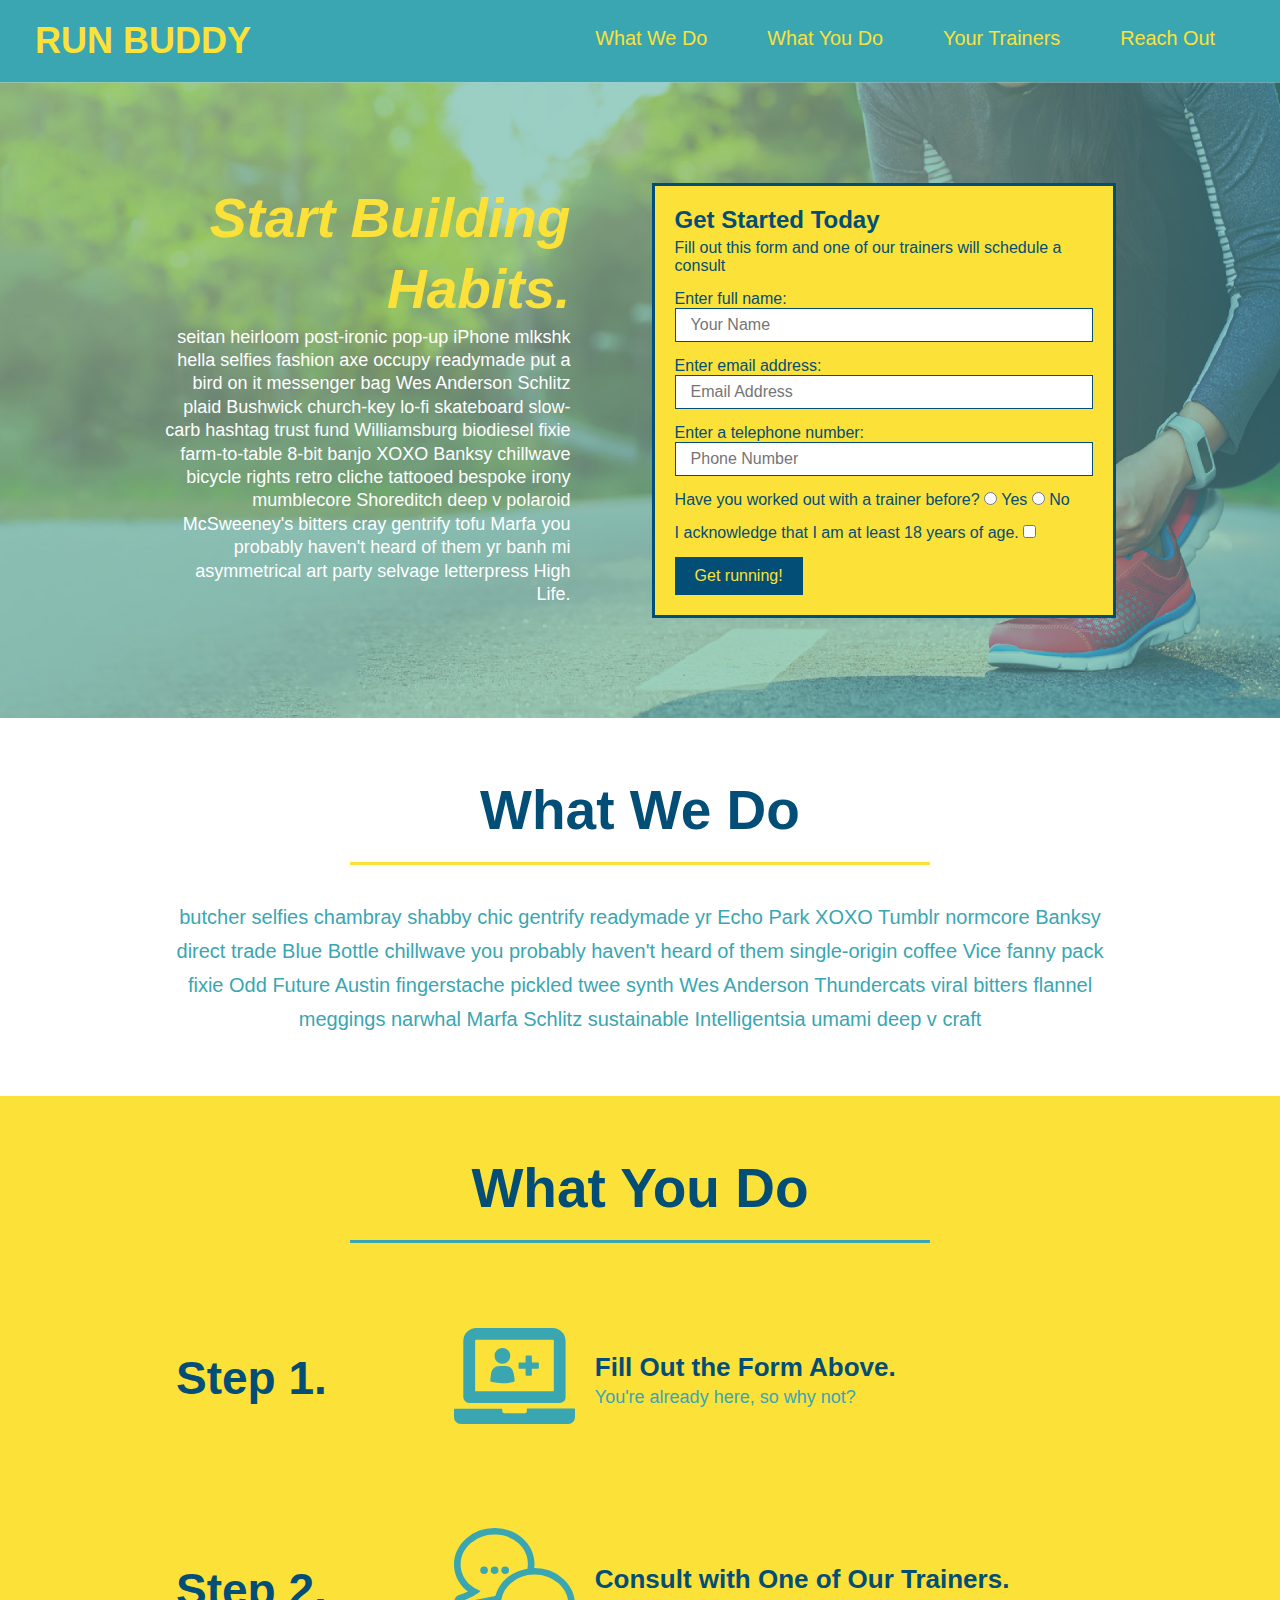
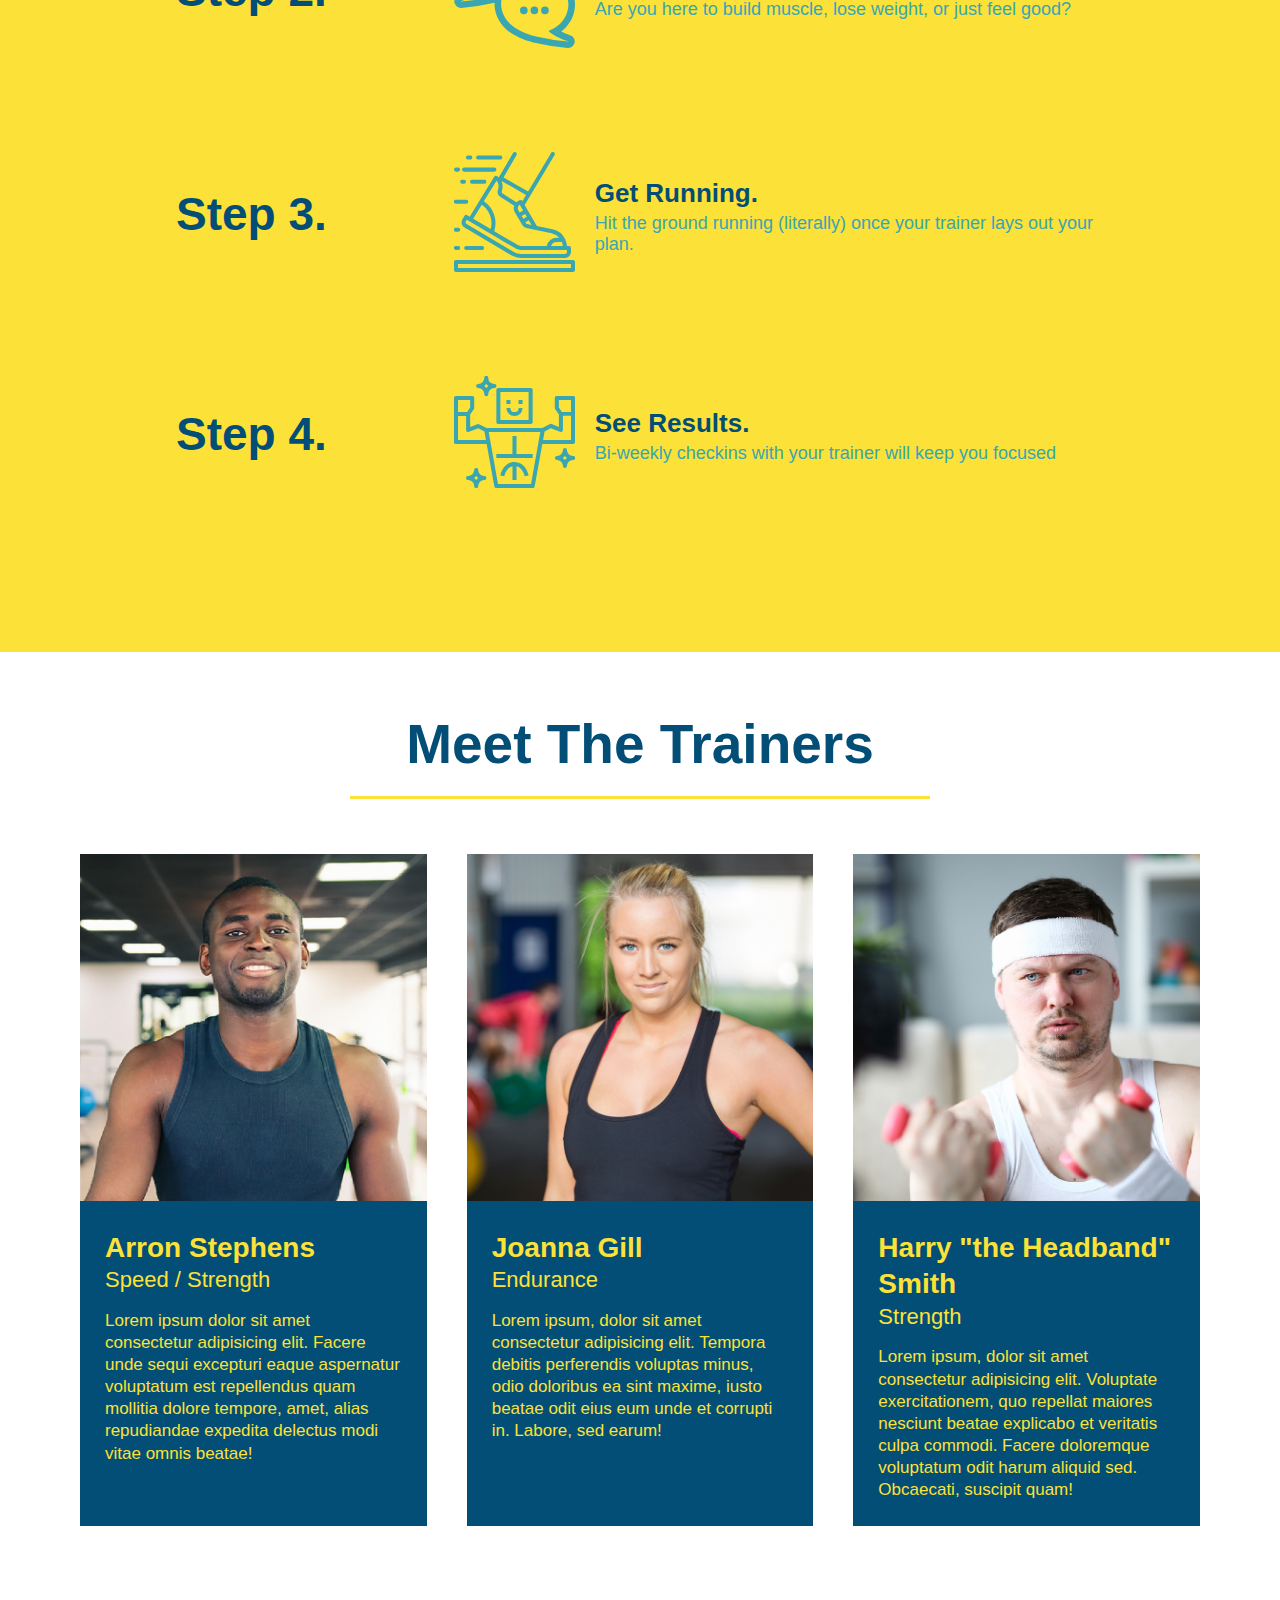
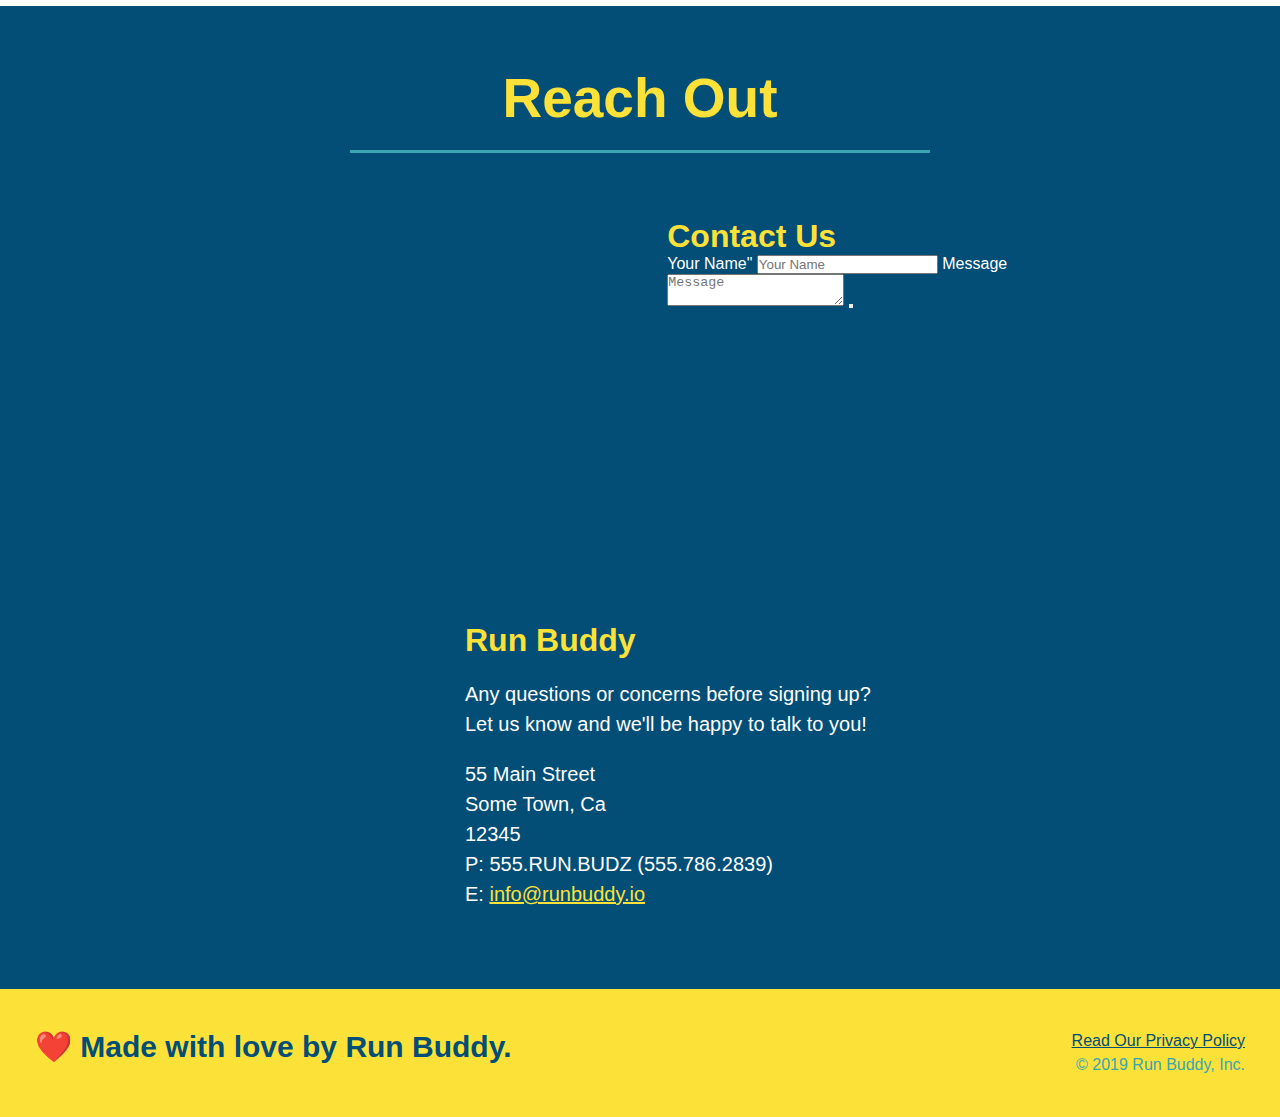
==== commit 6a88c474: "add flexbox to the trainers" ====
--- a/index.html
+++ b/index.html
@@ -146,52 +146,54 @@
                     </div>
                 </div>
             </div>
-            
+
         </section>
 
         <!-- "meet the trainers" section -->
-        <section id="your-trainers" class="trainers">
+        <section id="your-trainers">
             <div class="flex-row">
                 <h2 class="section-title primary-border">
                     Meet The Trainers
                 </h2>
             </div>
-
-            <!-- first trainer bio -->
-            <article class="trainer">
-                <img src="./assets/images/trainer-1.jpg" alt="Arron Stephens in his workout clothes, ready to pump iron" />
-                <div class="trainer-bio text-left">
-                    <h3>Arron Stephens</h3>
-                    <h4>Speed / Strength</h4>
-                    <p>
-                        Lorem ipsum dolor sit amet consectetur adipisicing elit. Facere unde sequi excepturi eaque aspernatur voluptatum est repellendus quam mollitia dolore tempore, amet, alias repudiandae expedita delectus modi vitae omnis beatae!
-                    </p>
-                </div>
-            </article>
-
-            <!-- second trainer bio -->
-            <article class="trainer">
-                <div class="trainer-bio text-right">
-                    <h3>Joanna Gill</h3>
-                    <h4>Endurance</h4>
-                    <p>
-                        Lorem ipsum, dolor sit amet consectetur adipisicing elit. Tempora debitis perferendis voluptas minus, odio doloribus ea sint maxime, iusto beatae odit eius eum unde et corrupti in. Labore, sed earum!
-                    </p>
-                </div>
-                <img src="./assets/images/trainer-2.jpg" alt="Joanna Gill cooling off after a workout" />
-            </article>
-
-            <!-- third trainer bio -->
-            <article class="trainer">
-                <img src="./assets/images/trainer-3.jpg" alt="Harry Smith wearing a headband and lifting comically small pink weights" />
-                <div class="trainer-bio text-left">
-                    <h3>Harry "the Headband" Smith</h3>
-                    <h4>Strength</h4>
-                    <p>
-                        Lorem ipsum, dolor sit amet consectetur adipisicing elit. Voluptate exercitationem, quo repellat maiores nesciunt beatae explicabo et veritatis culpa commodi. Facere doloremque voluptatum odit harum aliquid sed. Obcaecati, suscipit quam!
-                    </p>
-                </div>
-            </article>
+            
+            <div class="trainers">
+                <!-- first trainer bio -->
+                <article class="trainer">
+                    <img src="./assets/images/trainer-1.jpg" alt="Arron Stephens in his workout clothes, ready to pump iron" />
+                    <div class="trainer-bio">
+                        <h3 class="trainer-name">Arron Stephens</h3>
+                        <h4 class="trainer-role">Speed / Strength</h4>
+                        <p>
+                            Lorem ipsum dolor sit amet consectetur adipisicing elit. Facere unde sequi excepturi eaque aspernatur voluptatum est repellendus quam mollitia dolore tempore, amet, alias repudiandae expedita delectus modi vitae omnis beatae!
+                        </p>
+                    </div>
+                </article>
+
+                <!-- second trainer bio -->
+                <article class="trainer">
+                    <img src="./assets/images/trainer-2.jpg" alt="Joanna Gill cooling off after a workout" />
+                    <div class="trainer-bio">
+                        <h3 class="trainer-name">Joanna Gill</h3>
+                        <h4 class="trainer-role">Endurance</h4>
+                        <p>
+                            Lorem ipsum, dolor sit amet consectetur adipisicing elit. Tempora debitis perferendis voluptas minus, odio doloribus ea sint maxime, iusto beatae odit eius eum unde et corrupti in. Labore, sed earum!
+                        </p>
+                    </div>
+                </article>
+
+                <!-- third trainer bio -->
+                <article class="trainer">
+                    <img src="./assets/images/trainer-3.jpg" alt="Harry Smith wearing a headband and lifting comically small pink weights" />
+                    <div class="trainer-bio">
+                        <h3 class="trainer-name">Harry "the Headband" Smith</h3>
+                        <h4 class="trailer-role">Strength</h4>
+                        <p>
+                            Lorem ipsum, dolor sit amet consectetur adipisicing elit. Voluptate exercitationem, quo repellat maiores nesciunt beatae explicabo et veritatis culpa commodi. Facere doloremque voluptatum odit harum aliquid sed. Obcaecati, suscipit quam!
+                        </p>
+                    </div>
+                </article>
+            </div>  
         </section>
 
         <!-- "reach out" section-->
--- a/assets/css/style.css
+++ b/assets/css/style.css
@@ -274,22 +274,19 @@
 } */
 
 .trainer {
-    width: 900px;
-    margin: 0 auto 30px auto;
+    margin: 20px;
     background: #024e76;
     color: #fce138;
-    overflow: auto;
+    flex: 1;
 }
 
 .trainer img {
-    width: 35%;
-    float: left;
+    width: 100%;
 }
 
 .trainer-bio {
-    padding: 35px;
-    float: left;
-    width: 65%;
+    padding: 25px;
+    line-height: 1.3;
 }
 
 .text-left {
@@ -304,21 +301,26 @@
     display: flex;
 }
 
+.trainers {
+    width: 100%;
+    margin: 0 auto;
+    display: flex;
+    flex-wrap: wrap;
+    justify-content: space-around;
+}
+
 .trainer-bio h3 {
-    font-size: 32px;
-    margin-bottom: 8px;
-
+    font-size: 28px;
 }
 
 .trainer-bio h4 {
     font-weight: lighter;
-    font-size: 26px;
-    margin-bottom: 25px;
+    font-size: 22px;
+    margin-bottom: 15px;
 }
 
 .trainer-bio p {
     font-size: 17px;
-    line-height: 1.3;
 }
 
 /* REACH OUT STYLES START */
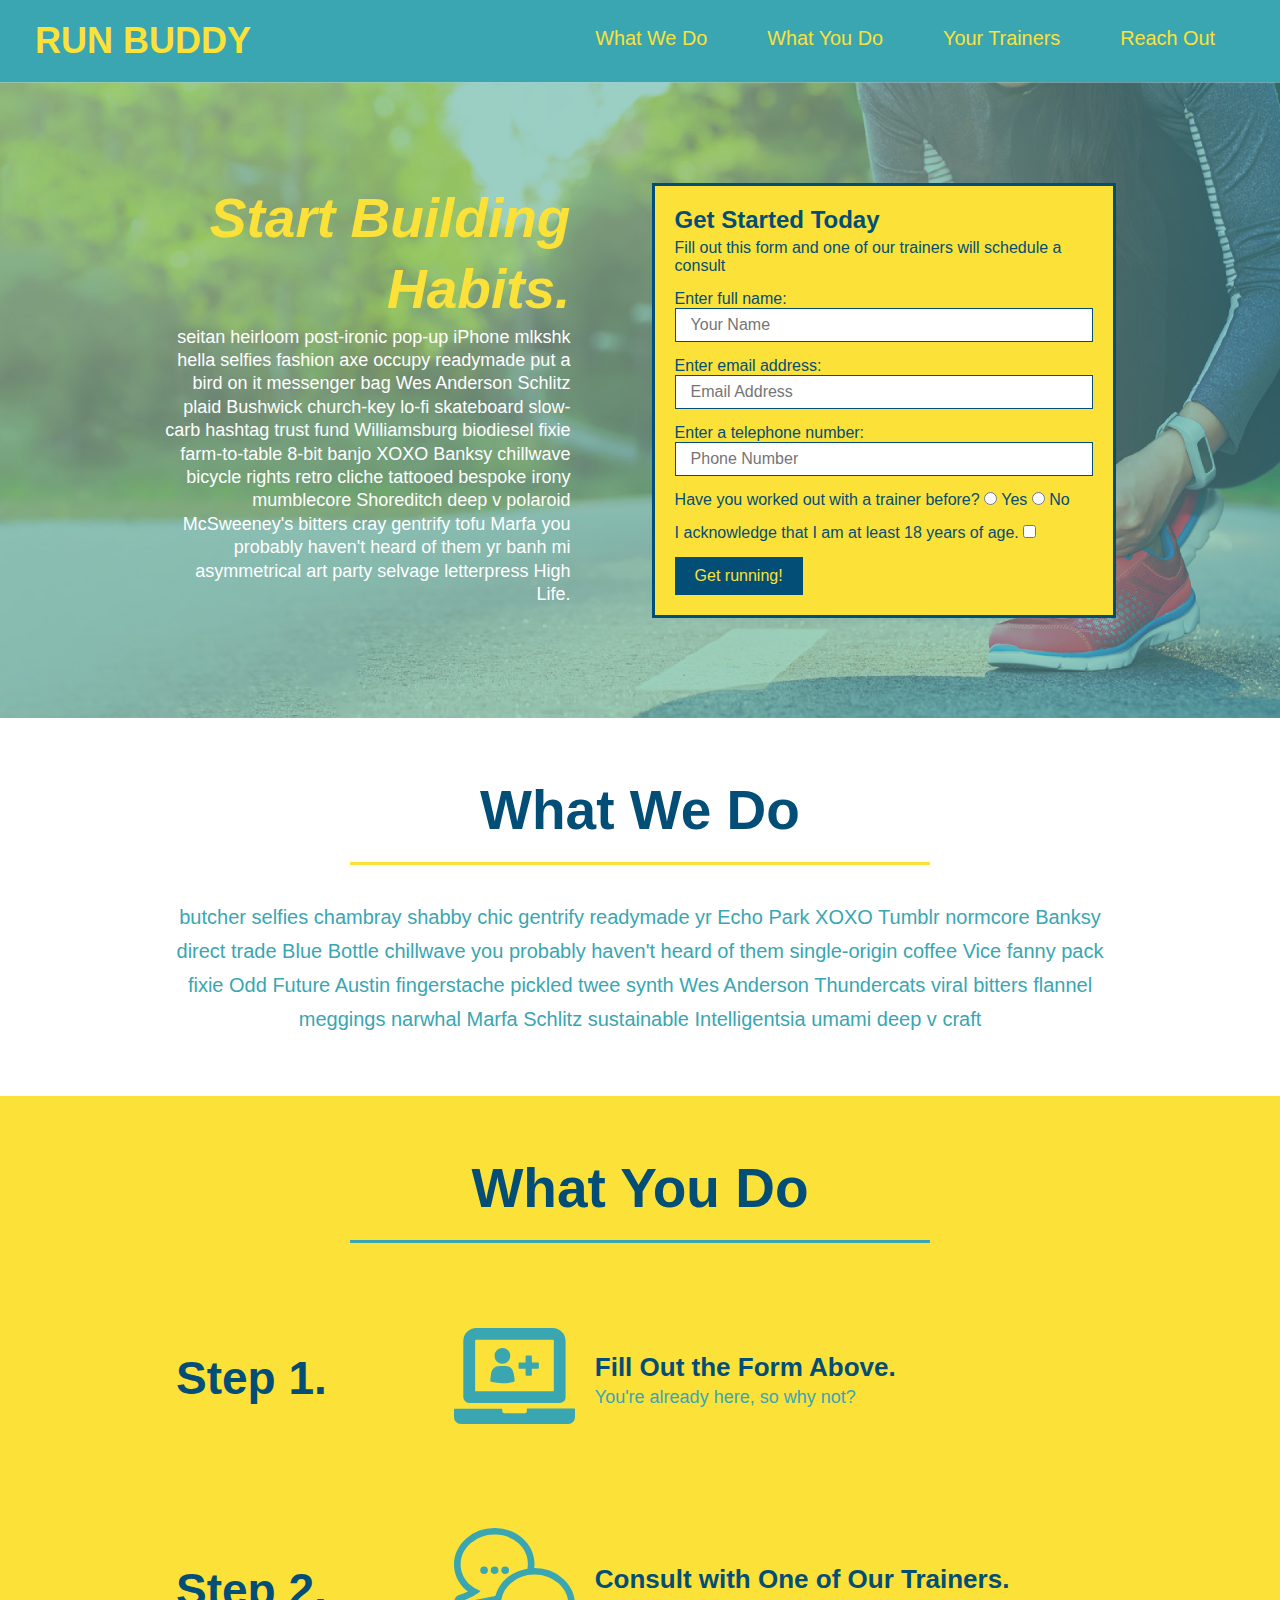
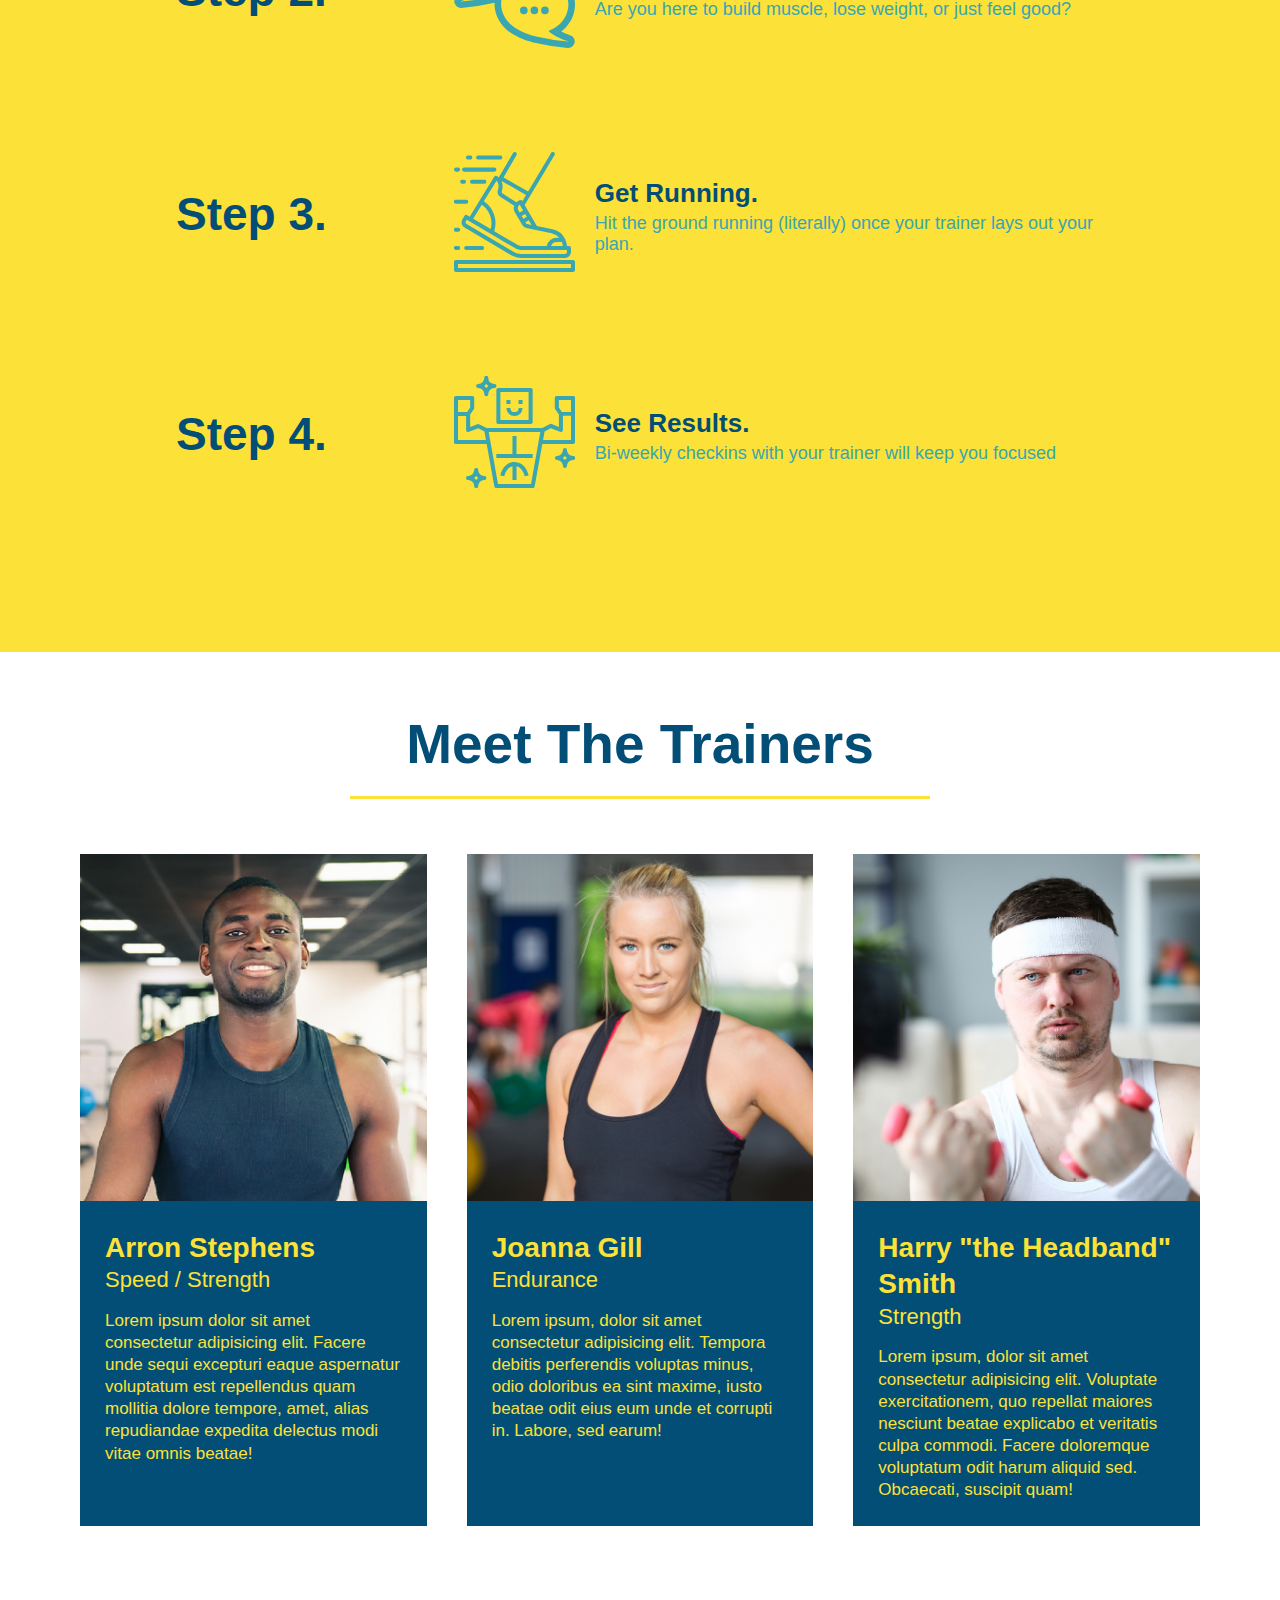
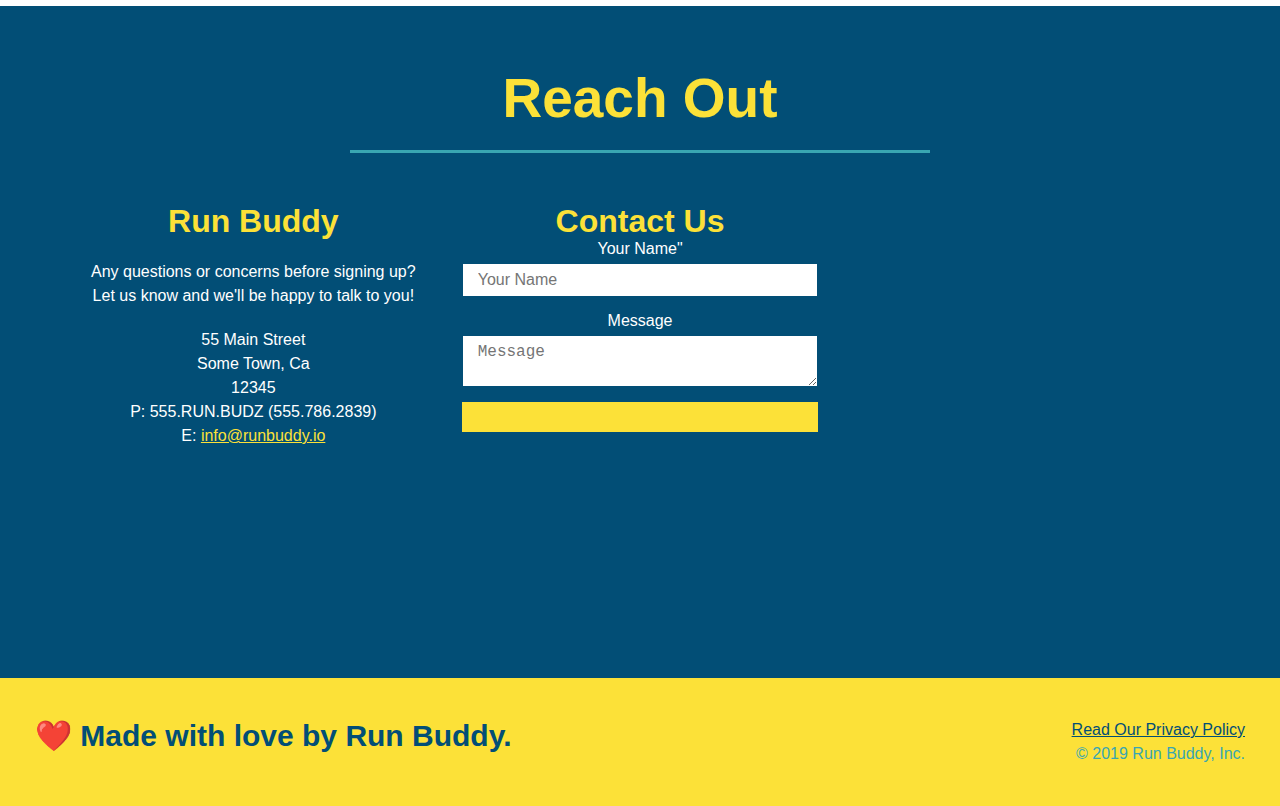
==== commit 22dc3d83: "make a three-column reach out section" ====
--- a/index.html
+++ b/index.html
@@ -156,7 +156,7 @@
                     Meet The Trainers
                 </h2>
             </div>
-            
+
             <div class="trainers">
                 <!-- first trainer bio -->
                 <article class="trainer">
@@ -205,31 +205,14 @@
             </div>
             
             <div class="contact-info">
-                <iframe 
-                    src="https://www.google.com/maps/embed?pb=!1m18!1m12!1m3!1d3523.5489004474584!2d-82.26495308484401!3d27.97709828268105!2m3!1f0!2f0!3f0!3m2!1i1024!2i768!4f13.1!3m3!1m2!1s0x88c2cc7cb0d0537d%3A0xb943dfb6ce1d9629!2s1470%20Lake%20Shore%20Ranch%20Dr%2C%20Seffner%2C%20FL%2033584!5e0!3m2!1sen!2sus!4v1639684988013!5m2!1sen!2sus" width="600" height="450" style="border:0;" allowfullscreen="" loading="lazy"
-                    style="border:0;"
-                    allowfullscreen=""
-                    loading="lazy">
-                </iframe>
-                <div class="contact-form">
-                    <h3>Contact Us</h3>
-                    <form>
-                        <label for="contact-name">Your Name"</label>
-                        <input type="text" id="contact-name" placeholder="Your Name" />
-
-                        <label for="contact-message">Message</label>
-                        <textarea id="contact-message" placeholder="Message"></textarea>
-
-                        <button type="Submit"></button>
-                    </form>
-                </div>
                 <div>
                     <h3>Run Buddy</h3>
                     <p>
-                        Any questions or concerns before signing up?
+                         Any questions or concerns before signing up?
                         <br />
-                        Let us know and we'll be happy to talk to you!
+                         Let us know and we'll be happy to talk to you!
                     </p>
+
                     <address>
                         55 Main Street <br/>
                         Some Town, Ca <br/>
@@ -238,7 +221,27 @@
                         E: <a href="mailto:info@runbuddy.io">info@runbuddy.io</a>
                     </address>
                 </div>
-            </div>
+                
+                <div class="contact-form">
+                    <h3>Contact Us</h3>
+                    <form>
+                        <label for="contact-name">Your Name"</label>
+                        <input type="text" id="contact-name" placeholder="Your Name" />
+
+                        <label for="contact-message">Message</label>
+                        <textarea id="contact-message" placeholder="Message"></textarea>
+
+                        <button type="Submit"></button>
+                    </form>
+                </div>
+
+                <iframe 
+                    src="https://www.google.com/maps/embed?pb=!1m18!1m12!1m3!1d3523.5489004474584!2d-82.26495308484401!3d27.97709828268105!2m3!1f0!2f0!3f0!3m2!1i1024!2i768!4f13.1!3m3!1m2!1s0x88c2cc7cb0d0537d%3A0xb943dfb6ce1d9629!2s1470%20Lake%20Shore%20Ranch%20Dr%2C%20Seffner%2C%20FL%2033584!5e0!3m2!1sen!2sus!4v1639684988013!5m2!1sen!2sus" width="600" height="450" style="border:0;" allowfullscreen="" loading="lazy"
+                    frameborder="0" style="border:0" allowfullscreen>
+                </iframe>
+
+            </div>    
+
         </section>
 
         <!-- footer -->
--- a/assets/css/style.css
+++ b/assets/css/style.css
@@ -333,17 +333,22 @@
     color: #fce138;
 }
 
+.contact-info {
+    display: flex;
+    justify-content: space-between;
+    flex-wrap: wrap;
+}
+
+.contact-info > * {
+    flex: 1;
+    margin: 15px;
+}
+
 .contact-info iframe {
-    width: 400px;
     height: 400px;
 }
 
 .contact-info div {
-    width: 410px;
-    display: inline-block;
-    vertical-align: top;
-    text-align: left;
-    margin: 30px 0 0 60px;
     color: white;
 }
 
@@ -355,7 +360,7 @@
 .contact-info p, .contact-info address {
     margin: 20px 0;
     line-height: 1.5;
-    font-size: 20px;
+    font-size: 16px;
     font-style: normal;
 }
 
@@ -363,4 +368,25 @@
     color: #fce138;
 }
 
+.contact-form input, .contact-form textarea {
+    border: 1px solid #024e76;
+    display: block;
+    padding: 7px 15px;
+    font-size: 16px;
+    color: #024e76;
+    width: 100%;
+    margin-bottom: 15px;
+    margin-top: 5px;
+}
+
+.contact-form button {
+    width: 100%;
+    border: none;
+    background: #fce138;
+    color: #024e76;
+    text-align: center;
+    padding: 15px 0;
+    font-size: 16px;
+}
+
 /* REACH OUT STYLES END */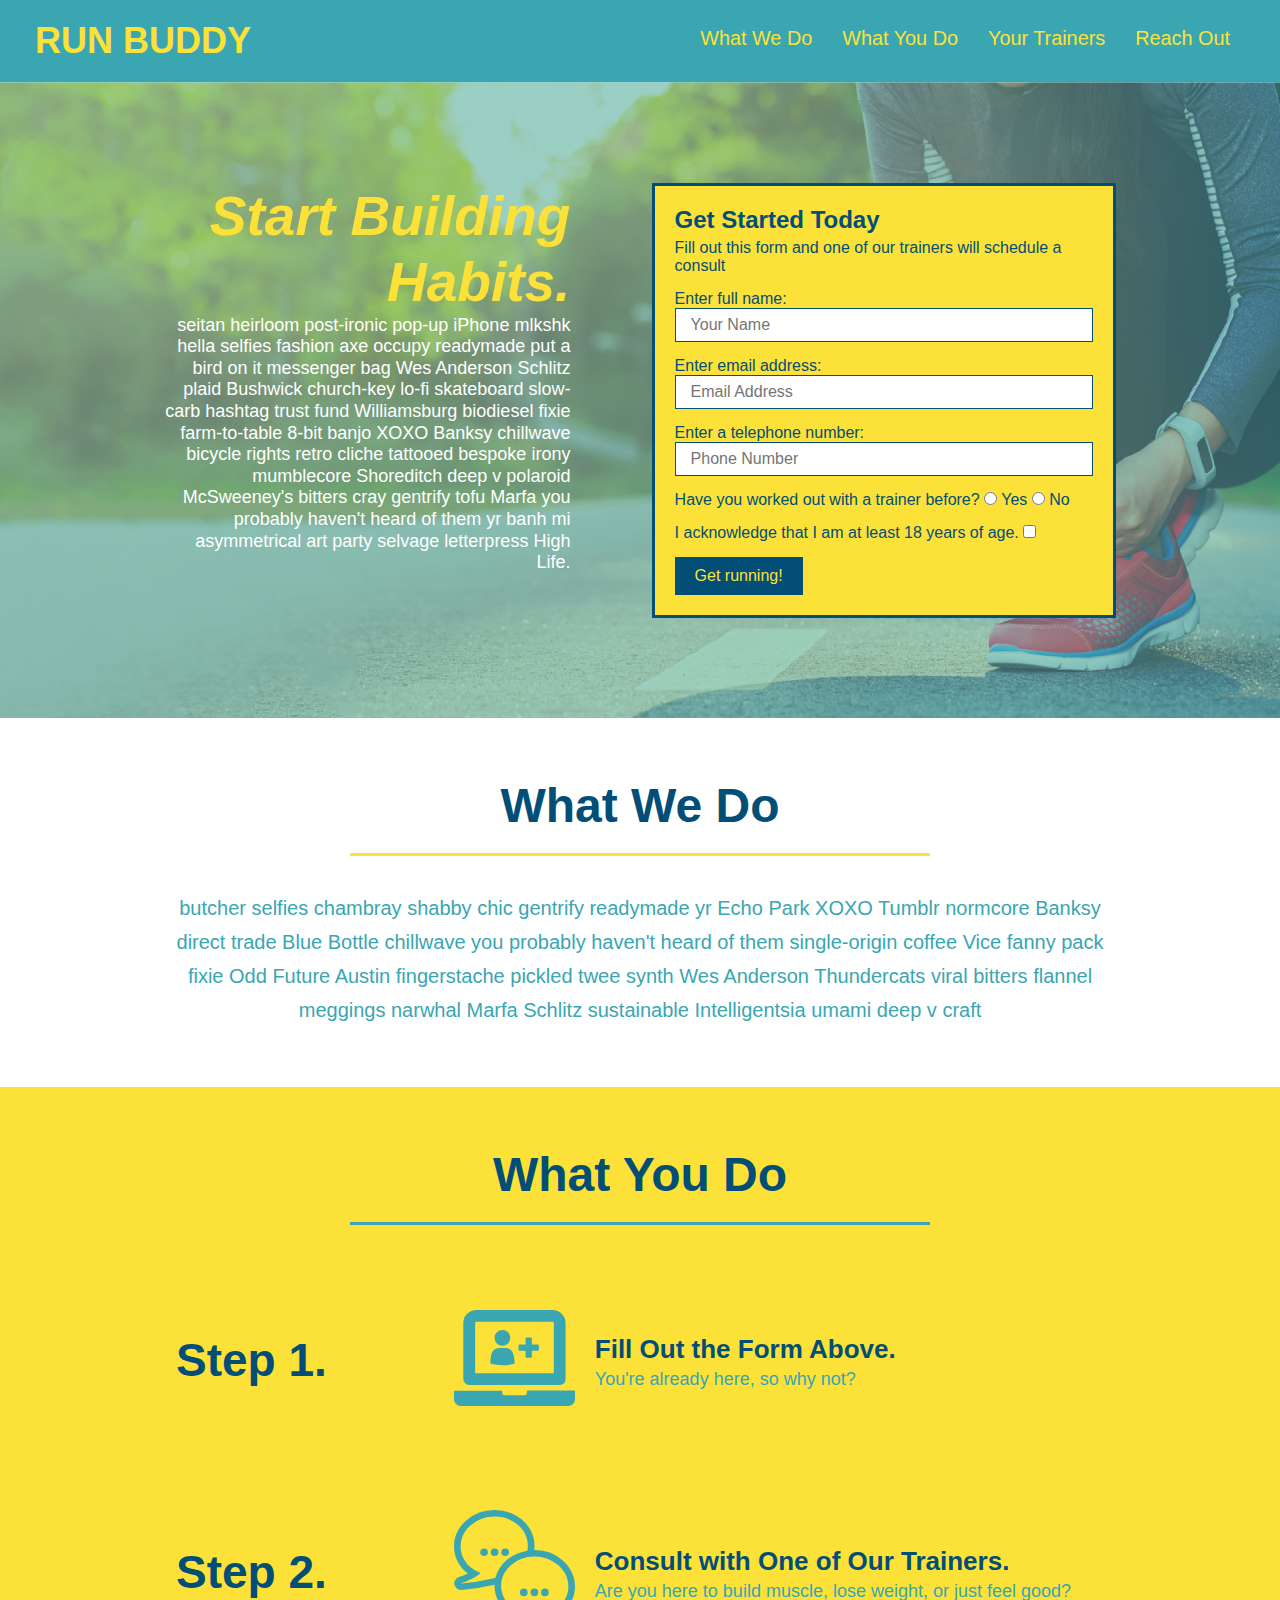
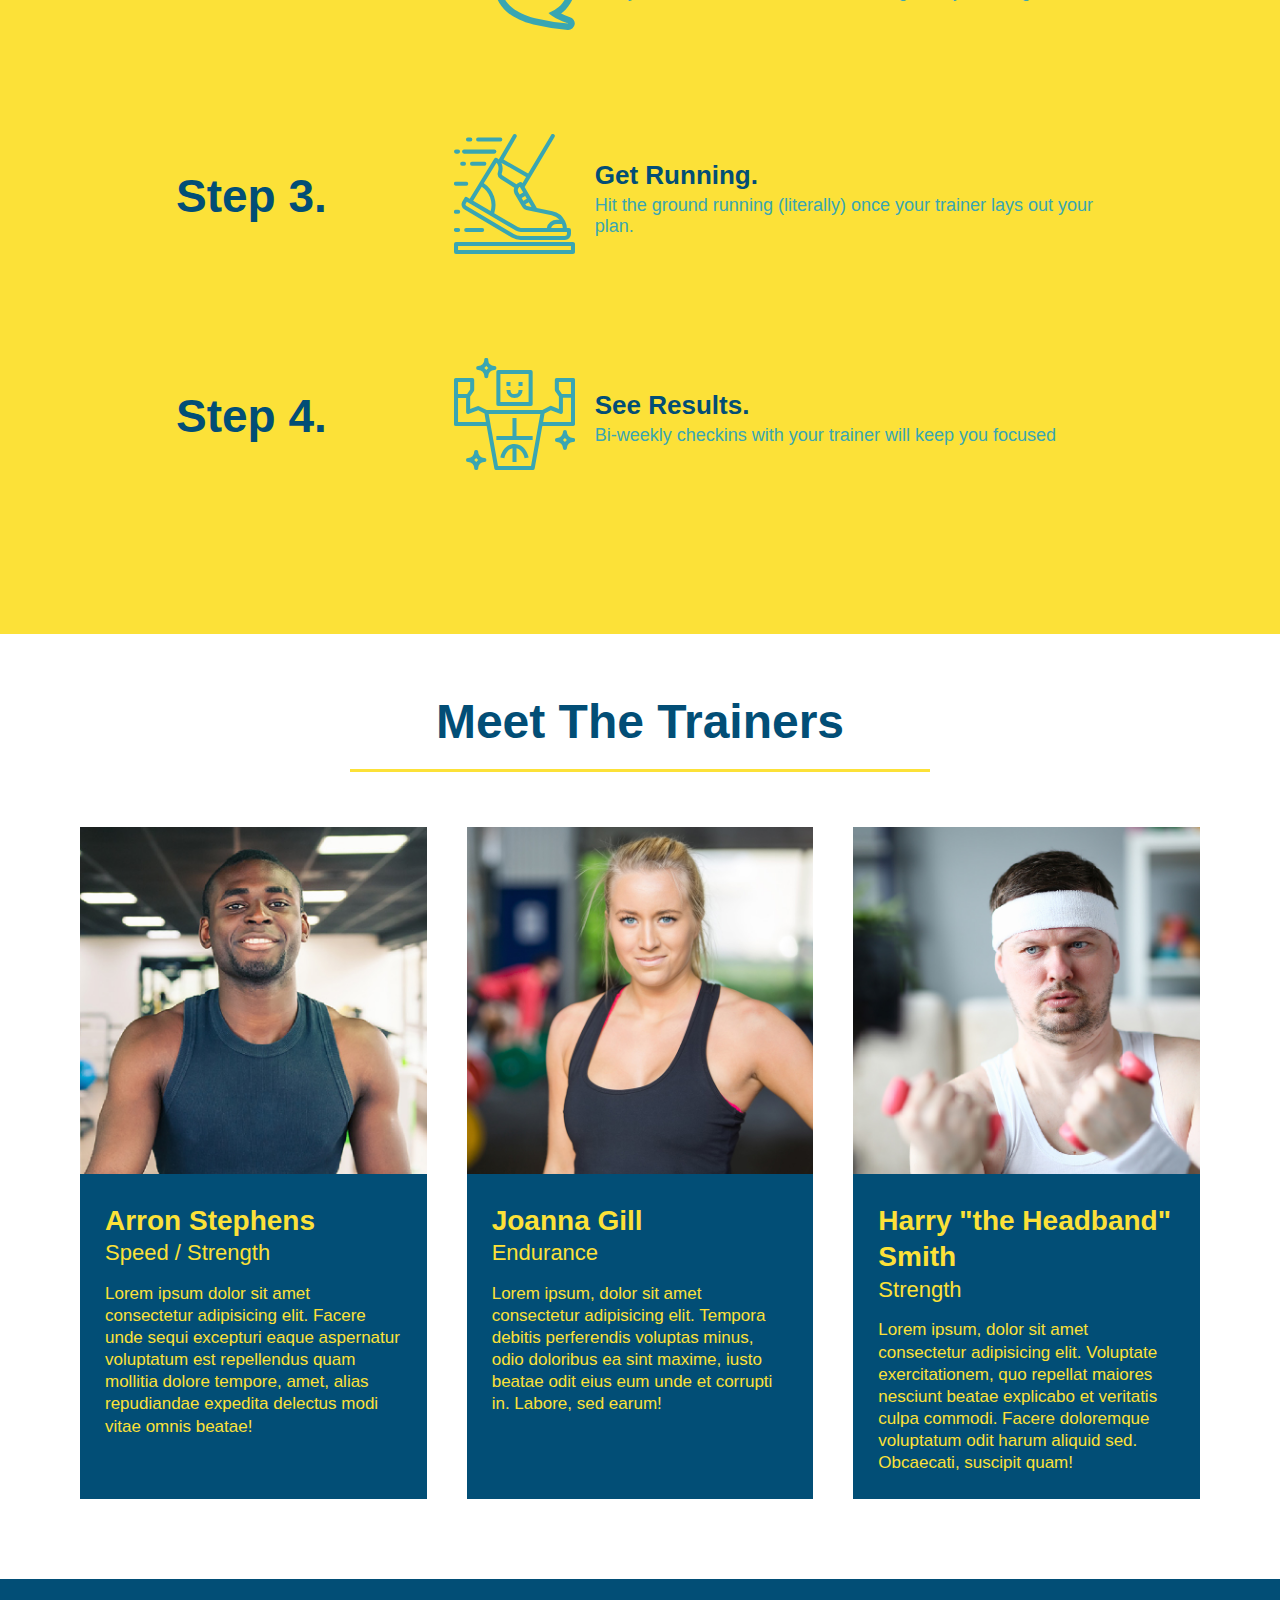
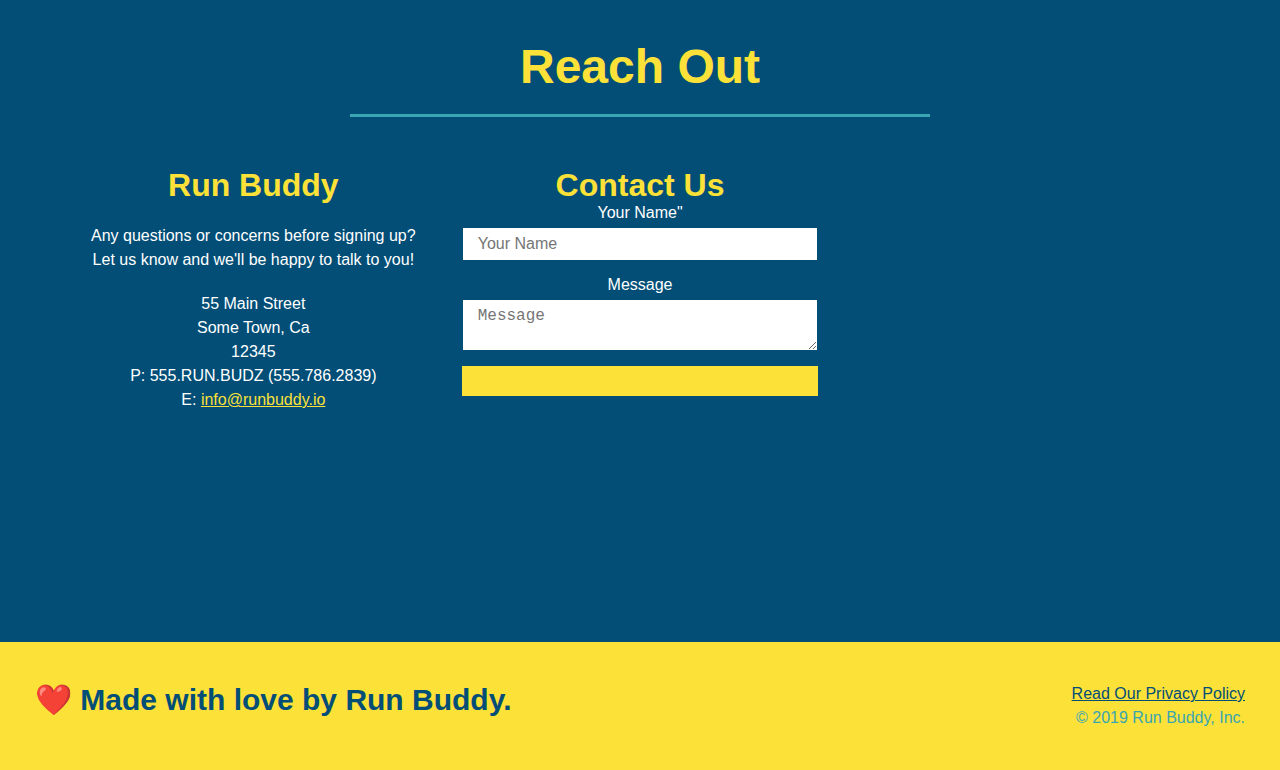
==== commit 2066ebfb: "adjust layout for small screen styles" ====
--- a/index.html
+++ b/index.html
@@ -1,7 +1,7 @@
 <!DOCTYPE html>
 <html lang="en">
     <head>
-        <meta charset="UTF-8" />
+        <meta charset="UTF-8" name="viewport" content="width=device-width, initial-scale=1.0"/>
         <title>Run Buddy</title>
         <link rel="stylesheet" href="./assets/css/style.css" />
     </head>
--- a/assets/css/style.css
+++ b/assets/css/style.css
@@ -44,7 +44,7 @@
 }
 
 header nav ul li a {
-    margin: 0 30px;
+    padding: 10px 15px;
     font-weight: lighter;
     font-size: 1.55vw;
 }
@@ -85,6 +85,7 @@
     background-image: url("../images/hero-bg.jpeg");
     background-size: cover;
     background-position: center;
+    align-items: flex-start;
 }
 /* Hero Style End */
 
@@ -134,7 +135,7 @@
     margin: 3.5%;
     color: #fff;
     font-size: 18px;
-    line-height: 1.3;
+    line-height: 1.2;
 }
 
 .hero-cta h2 {
@@ -188,7 +189,7 @@
 */
 
 .section-title {
-    font-size: 55px;
+    font-size: 48px;
     color: #024e76;
     border-bottom: 3px solid;
     padding-bottom: 20px;
@@ -389,4 +390,94 @@
     font-size: 16px;
 }
 
-/* REACH OUT STYLES END */+/* REACH OUT STYLES END */
+
+/* MEDIA QUERY FOR SMALLER DESKTOP SCREENS AND SMALLER */
+@media screen and (max-width: 980px) {
+   header {
+       padding-bottom: 0;
+       justify-content: center;
+   }
+   header h1 {
+       width: 100%;
+       text-align: center;
+   }
+   header nav ul {
+       margin-top: 20px;
+       width: 100%;
+       justify-content: center;
+   }
+   header nav ul li a {
+       font-size: 20px;
+   }
+   footer h2, footer div {
+       text-align: center;
+       width: 100%;
+   }
+   .hero-cta, .hero-form {
+       width:100%;
+   }
+   .hero-cta {
+       text-align:center;
+   }
+   .section-title {
+       width: 80%;
+   }
+   .trainer {
+       flex: 0 70%;
+   }
+   .contact-info iframe {
+       flex: 1 100%;
+   }
+}
+
+/*MEDIA QUERY FOR TABLETS AND SMALLER */
+@media screen and (max-width: 768px) {
+    section {
+        padding: 30px 15px;
+    }
+    .step h3 {
+        flex: 1 100%;
+        text-align: center;
+    }
+    .step-info {
+        flex: 2 100%;
+        text-align: center;
+        justify-content: center;
+    }
+    .step-img {
+        flex: 0 32%;
+        margin-right: 0;
+        margin-top: 15px;
+        margin-bottom: 15px;
+    }
+    .step-text {
+        flex: 100%;
+    }
+}
+
+
+/*MEDIA QUERY FOR MOBILE PHONES AND SMALLER*/
+@media screen and (max-width: 575) {
+    .hero-form button {
+        width: 100%;
+    }
+    .section-title {
+        width: 95%;
+    }
+    .intro p {
+        width: 100%;
+    }
+    .trainer {
+        flex: 0 100%;
+    }
+    .contact-info {
+        text-align: center;
+    }
+    .contact-info > * {
+        flex: 0 100%;
+    }
+    .contact-form {
+        order: 3;
+    }
+}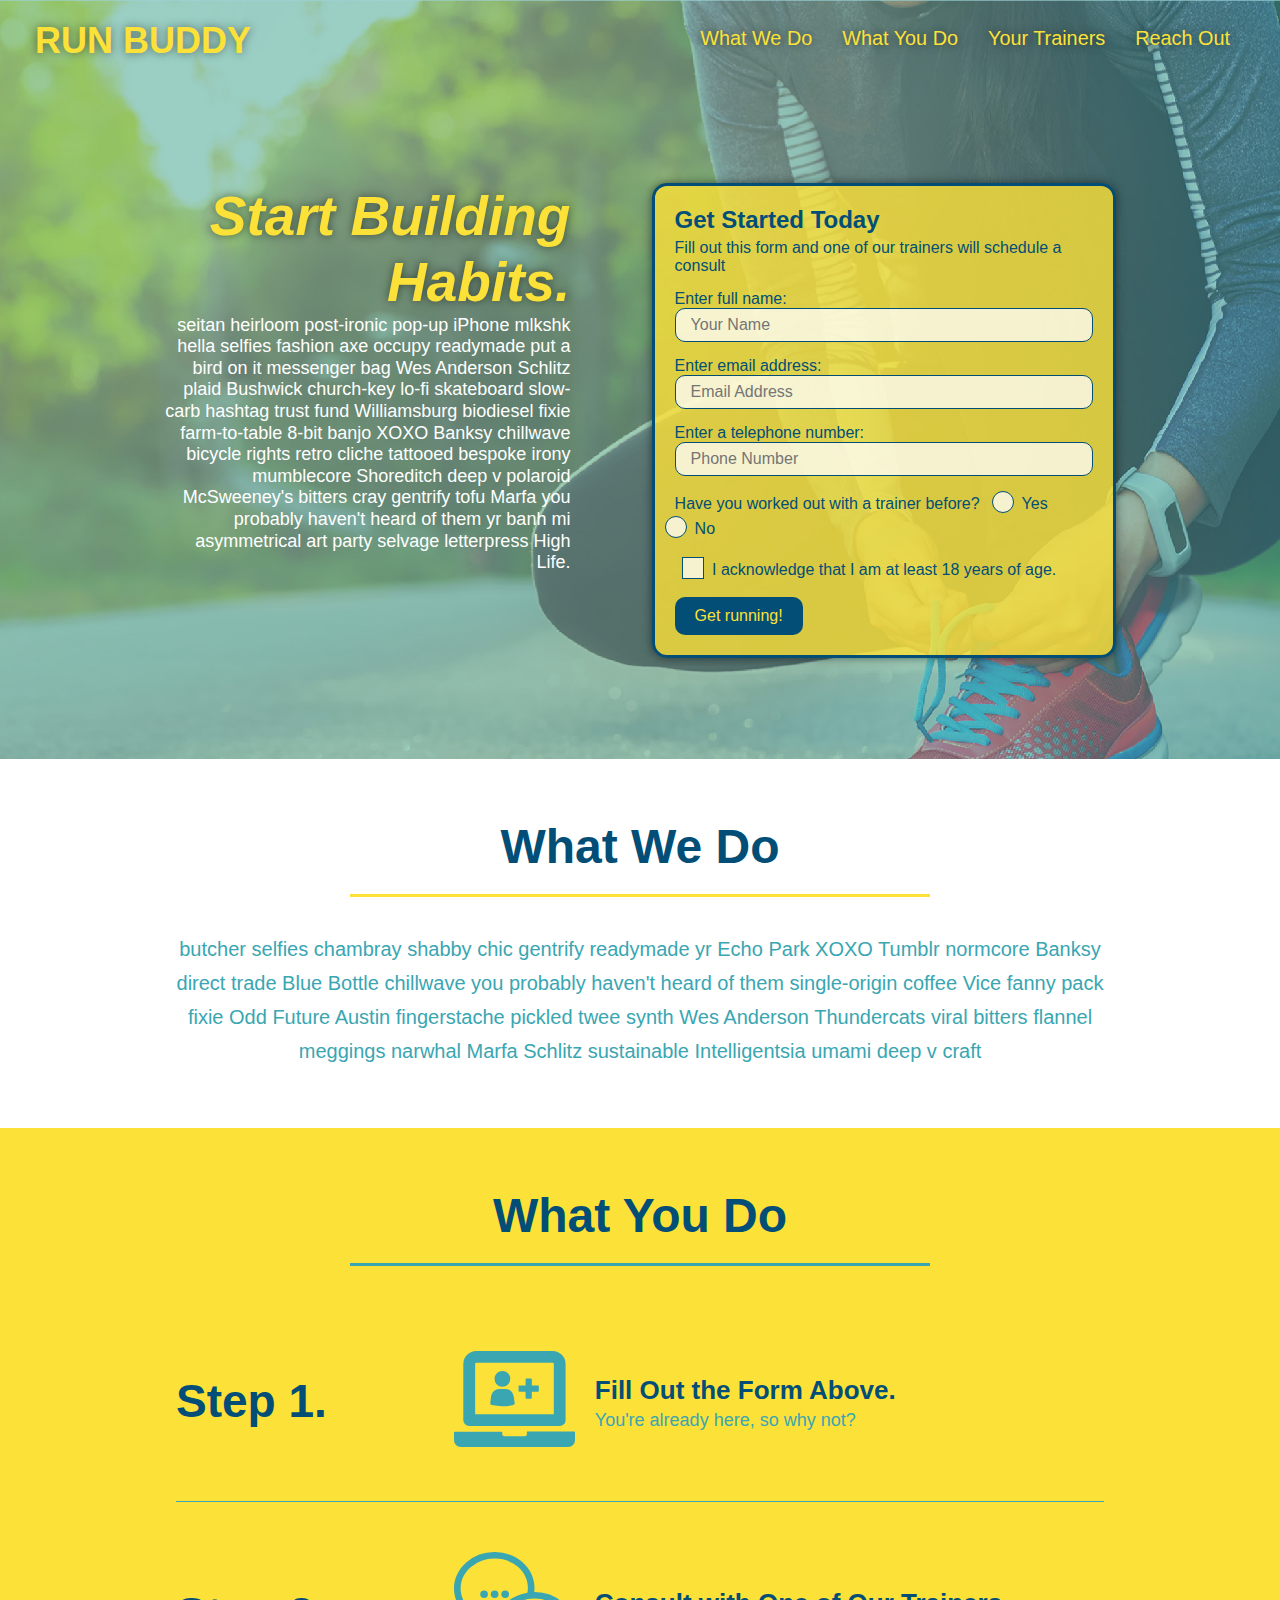
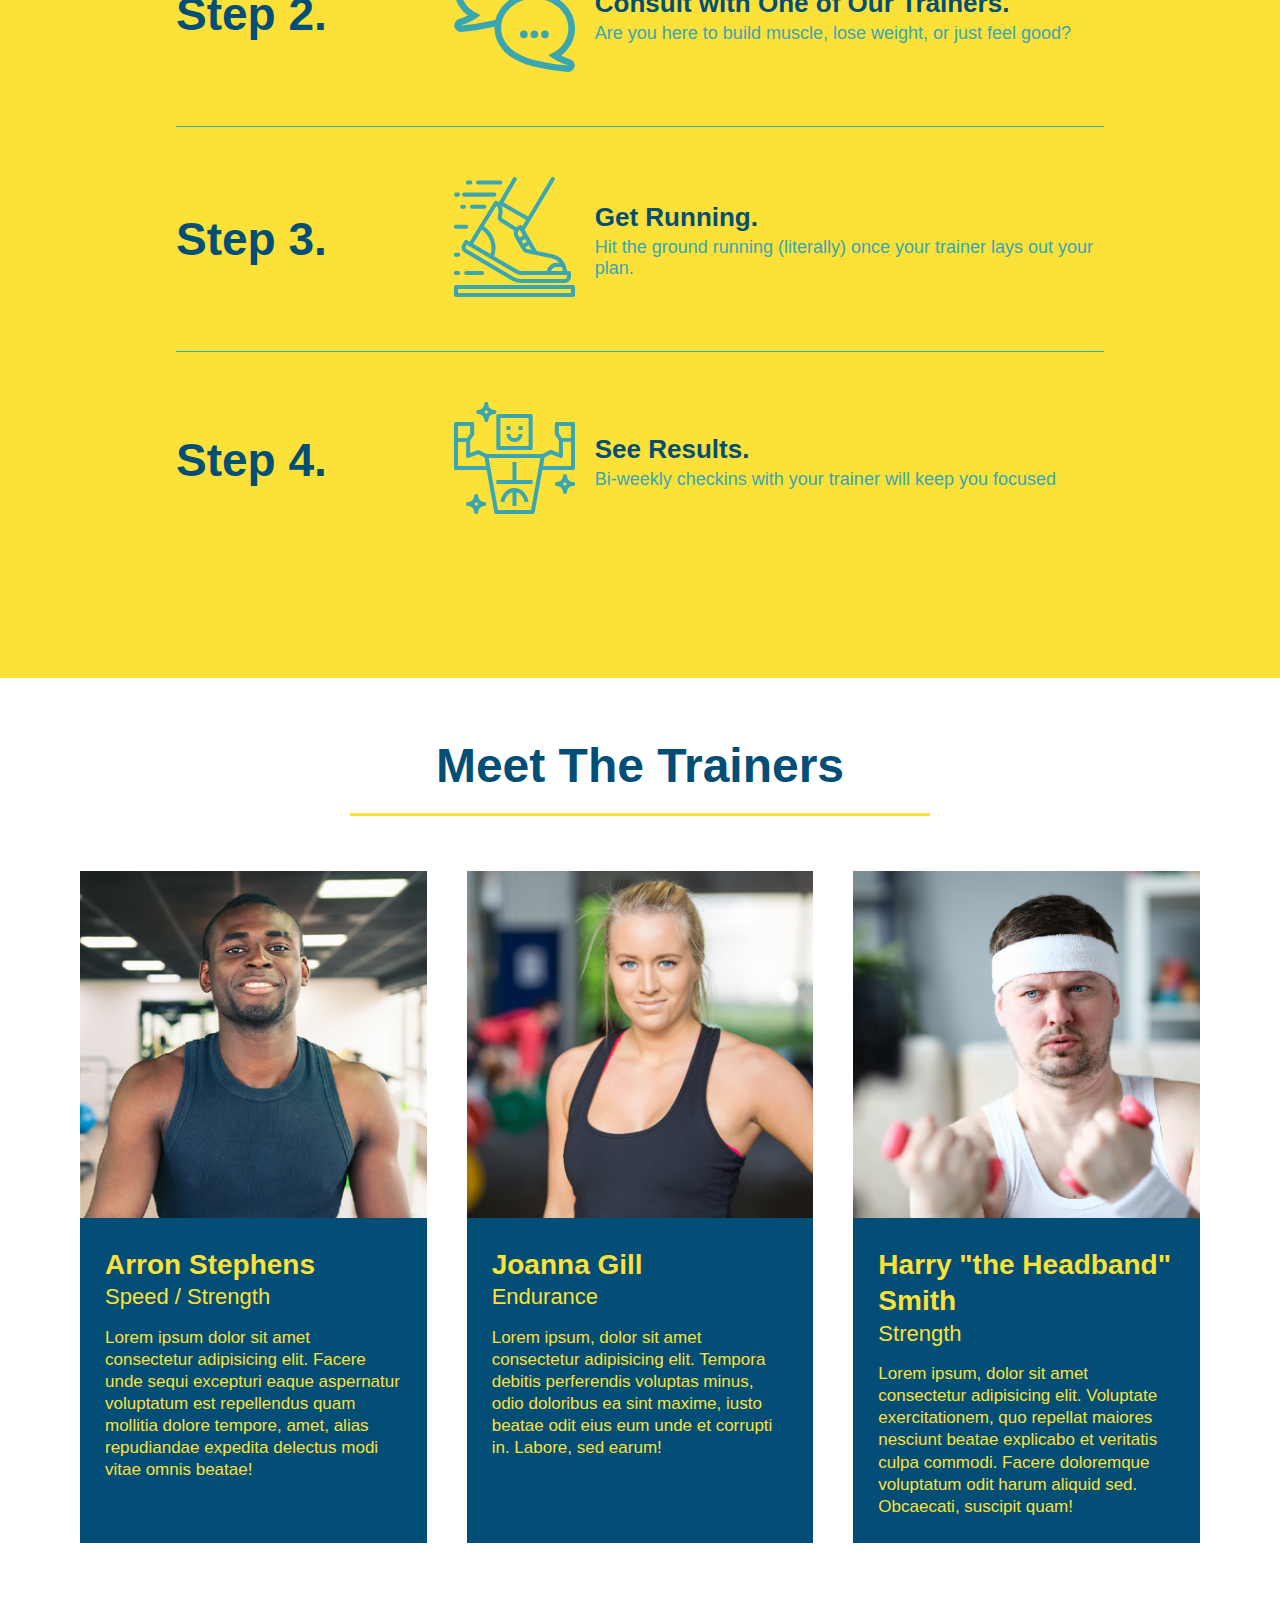
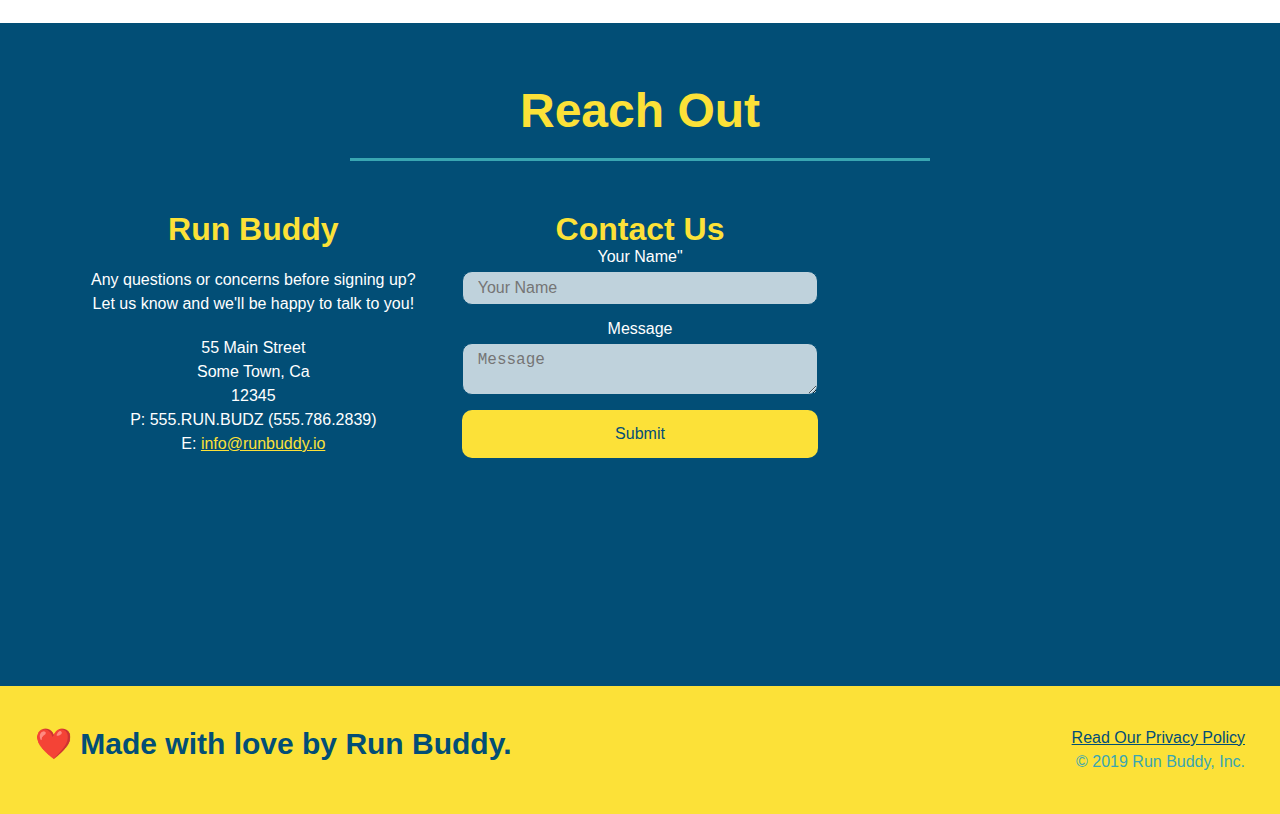
==== commit b55ba49b: "final css touches" ====
--- a/index.html
+++ b/index.html
@@ -53,16 +53,20 @@
                     <input type="tel" placeholder="Phone Number" name="phone" id="phone" class="form-input"/>
                     <p>
                         Have you worked out with a trainer before?
-                        <input type="radio" name="trainer-confirm" id="trainer-yes" />
-                        <label for="trainer-yes">Yes</label>
-                        <input type="radio" name="trainer-confirm" id="trainer-no" />
-                        <label for="trainer-no">No</label>
+                        <span class="radio-wrapper">
+                            <input type="radio" name="trainer-confirm" id="trainer-yes" />
+                            <label for="trainer-yes">Yes</label>
+                        </span>
+                        <span class="radio-wrapper">
+                            <input type="radio" name="trainer-confirm" id="trainer-no" />
+                            <label for="trainer-no">No</label>
+                        </span>
                     </p>
                     <p>
-                        <label for="checkbox">
-                            I acknowledge that I am at least 18 years of age.
-                        </label>
-                        <input type="checkbox" name="age-confirm" id="checkbox"/>
+                        <span class="checkbox-wrapper">
+                            <input type="checkbox" name="age-confirm" id="checkbox" />
+                            <label for="checkbox">I acknowledge that I am at least 18 years of age.</label>
+                        </span>
                     </p>
                     <button type="submit">
                         Get running!
@@ -231,7 +235,7 @@
                         <label for="contact-message">Message</label>
                         <textarea id="contact-message" placeholder="Message"></textarea>
 
-                        <button type="Submit"></button>
+                        <button type="submit">Submit</button>
                     </form>
                 </div>
 
--- a/assets/css/style.css
+++ b/assets/css/style.css
@@ -4,31 +4,45 @@
     box-sizing: border-box;
 }
 
+:root {
+    --primary-color: #fce138;
+    --secondary-color: #024e76;
+    --tertiary-color: #39a6b2;
+}
+
 body {
-    /* more on this crazy alphanumerical value in a minute! */
-    color: #39a6b2;
+    color: var(--tertiary-color);
     font-family: Helvetica, Arial, sans-serif;
 }
 
-/* apply styles to <header> */
 header {
     display: flex;
     justify-content: space-between;
     flex-wrap: wrap;
     padding: 20px 35px;
-    background-color: #39a6b2;
+    background-color: var(--tertiary-color);
+    position: -webkit-sticky;
+    position: sticky;
+    top: 0;
+    background-image: url("../images/hero-bg.jpeg");
+    background-size: cover;
+    background-position: center;
+    background-attachment: fixed;
+    background-position: 80%;
+    z-index:9999;
 }
 
 header h1 {
     font-weight: bold;
     font-size: 36px;
-    color: #fce138;
+    color: var(--primary-color);
     margin: 0;
+    text-shadow: 0 0 10px rgba(0, 0, 0, 0.5);
 }
 
 header a {
     text-decoration: none;
-    color: #fce138;
+    color: var(--primary-color);
 }
 
 header nav {
@@ -47,19 +61,27 @@
     padding: 10px 15px;
     font-weight: lighter;
     font-size: 1.55vw;
+    text-shadow: 0 0 10px rgba(0, 0, 0, 0.5);
+}
+
+header nav ul li a:hover {
+    background: var(--primary-color);
+    color: var(--secondary-color);
+    border-radius: 15px;
+    text-shadow: none;
 }
 
 footer {
     display: flex;
     justify-content: space-between;
     flex-wrap: wrap;
-    background: #fce138;
+    background: var(--primary-color);
     width: 100%;
     padding: 40px 35px;
 }
 
 footer h2 {
-    color: #024e76;
+    color: var(--secondary-color);
     font-size: 30px;
     margin: 0;
 }
@@ -70,14 +92,13 @@
 }
 
 footer a {
-    color: #024e76;
+    color: var(--secondary-color);
 }
 
 section {
     padding: 60px;
 }
 
-/* Hero Style Start */
 .hero {
     display: flex;
     justify-content: center;
@@ -86,16 +107,19 @@
     background-size: cover;
     background-position: center;
     align-items: flex-start;
-}
-/* Hero Style End */
+    background-attachment: fixed;
+    background-position: 80%;
+}
 
 .hero-form {
-    border: 3px solid #024e76;
-    background-color: #fce138;
+    border: 3px solid var(--secondary-color);
+    background-color: rgba(252, 225, 56, 0.8);
     padding: 20px;
-    color: #024e76;
+    color: var(--secondary-color);
     width: 40%;
     margin: 3.5%;
+    box-shadow: 0 0 10px rgba(0, 0, 0, 0.5); 
+    border-radius: 15px;
 }
 
 .hero-form h3 {
@@ -108,13 +132,20 @@
 }
 
 .form-input {
-    border: 1px solid #024e76;
+    border: 1px solid var(--secondary-color);
     display: block;
     padding: 7px 15px;
     font-size: 16px;
-    color: #024e76;
+    color: var(--secondary-color);
     width: 100%;
     margin-bottom: 15px;
+    border-radius: 10px;
+    background-color: rgba(255,255,255,0.75);
+}
+
+.form-input:focus {
+    background-color: rgba(255,255,255,1);
+    outline: none;
 }
 
 .hero-form label {
@@ -122,11 +153,16 @@
 }
 
 .hero-form button {
-    color: #fce138;
-    background-color: #024e76;
+    color: var(--primary-color);
+    background-color: var(--secondary-color);
     border: none;
     padding: 10px 20px;
     font-size: 16px;
+    border-radius: 10px;
+}
+
+.hero-form button:hover {
+    background-color: var(--tertiary-color);
 }
 
 .hero-cta {
@@ -141,56 +177,85 @@
 .hero-cta h2 {
     font-style: italic;
     font-size: 55px;
-    color: #fce138;
-}
-
-/*HERO STYLES END */
-
-/* No needed anymore
-.intro {
-    text-align: center;
-}
-*/
-
-/* No needed anymore
-.intro h2 {
-    display: inline-block;
-    font-size: 55px;
-    color: #024e76;
-    margin-bottom: 35px;
-    padding: 0 100px 20px 100px;
-    border-bottom: 3px solid;
-    border-color: #fce138;
-} 
-*/
+    color: var(--primary-color);
+    text-shadow: 0 0 10px rgba(0, 0, 0, 0.5);
+}
+
+.checkbox-wrapper label, .radio-wrapper label {
+    position: relative;
+    left: 10px;
+    margin: 10px;
+    line-height: 1.6;
+}
+
+.checkbox-wrapper input, .radio-wrapper input {
+    opacity: 0;
+}
+
+.checkbox-wrapper label::before, .radio-wrapper label::before {
+    content: "";
+    height: 20px;
+    width: 20px;
+    background: rgba(255, 255, 255, 0.75);
+    border: 1px solid var(--secondary-color);
+    position: absolute;
+    top: -4px;
+    left: -30px;
+}
+
+.radio-wrapper label::before {
+    border-radius: 50%;
+}
+
+.radio-wrapper label::after {
+    content: "";
+    width: 20px;
+    height: 20px;
+    border-radius: 50%;
+    background: var(--secondary-color);
+    position: absolute;
+    left: -29px;
+    top: -3px;
+    background-image: radial-gradient(circle, var(--tertiary-color), var(--secondary-color));
+}
+
+.checkbox-wrapper label::after {
+    content: "";
+    height: 6px;
+    width: 14px;
+    border-left: 2px solid var(--secondary-color);
+    border-bottom: 2px solid var(--secondary-color);
+    position:absolute;
+    left: -26px;
+    top: 1px;
+    transform: rotate(-58deg);
+}
+
+.checkbox-wrapper input + label::after, .radio-wrapper input + label::after {
+    content: none;
+}
+
+.checkbox-wrapper input:checked + label::after, .radio-wrapper input:checked + label::after {
+    content: "";
+}
+
 
 .intro p {
     margin:0 auto;
     line-height: 1.7;
-    color: #39a6b2;
+    color: var(--tertiary-color);
     width: 80%;
     font-size: 20px;
     text-align:center;
 }
 
 .steps {
-    background: #fce138;
-}
-
-/* No needed anymore
-.steps h2 {
-    font-size: 55px;
-    color: #024e76;
-    margin-bottom: 35px;
-    padding: 0 100px 20px 100px;
-    border-bottom: 3px solid;
-    border-color: #39a6b2;
-}
-*/
+    background: var(--primary-color);
+}
 
 .section-title {
     font-size: 48px;
-    color: #024e76;
+    color: var(--secondary-color);
     border-bottom: 3px solid;
     padding-bottom: 20px;
     text-align: center;
@@ -199,49 +264,43 @@
 }
 
 .primary-border {
-    border-color: #fce138;
+    border-color: var(--primary-color);
 }
 
 .secondary-border {
-    border-color: #39a6b2;
-}
-
-/* No needed anymore
-.steps div {
-    margin-bottom: 80px;
-}
-
-.steps img {
-    width: 15%;
-    margin: 10px 0;
-} */
+    border-color: var(--tertiary-color);
+}
 
 .step {
     margin: 50px auto;
     padding-bottom: 50px;
     width: 80%;
-    border-bottom: 1 px solid #39a6b2;
     display: flex;
     flex-wrap: wrap;
     align-items: center;
     justify-content: space-between;
+    border-bottom: 1px solid var(--tertiary-color);
+}
+
+.step:last-child {
+    border-bottom: none;
 }
 
 .step h3 {
-    color: #024e76;
+    color: var(--secondary-color);
     font-size: 46px;
     flex: 1 30%;
 }
 
 .step-text p {
-    color: #39a6b2;
+    color: var(--tertiary-color);
     font-size: 18px;
 }
 
 .step-text h4 {
     font-size: 26px;
     line-height: 1.5;
-    color: #024e76;
+    color: var(--secondary-color);
 }
 
 .step-info {
@@ -264,20 +323,10 @@
     flex: 12;
 }
 
-/* No needed anymore
-.steps span {
-    font-size: 38px;
-} */
-
-/* No needed anymore
-.trainers {
-    text-align: center;
-} */
-
 .trainer {
     margin: 20px;
-    background: #024e76;
-    color: #fce138;
+    background: var(--secondary-color);
+    color: var(--primary-color);
     flex: 1;
 }
 
@@ -327,11 +376,11 @@
 /* REACH OUT STYLES START */
 .contact {
     text-align: center;
-    background: #024e76;
+    background: var(--secondary-color);
 }
 
 .contact h2 {
-    color: #fce138;
+    color: var(--primary-color);
 }
 
 .contact-info {
@@ -354,7 +403,7 @@
 }
 
 .contact-info h3 {
-    color: #fce138;
+    color: var(--primary-color);
     font-size: 32px;
 }
 
@@ -366,28 +415,41 @@
 }
 
 .contact-info a {
-    color: #fce138;
+    color: var(--primary-color);
 }
 
 .contact-form input, .contact-form textarea {
-    border: 1px solid #024e76;
+    border: 1px solid var(--secondary-color);
     display: block;
     padding: 7px 15px;
     font-size: 16px;
-    color: #024e76;
+    color: var(--secondary-color);
     width: 100%;
     margin-bottom: 15px;
     margin-top: 5px;
+    border-radius: 10px;
+    background-color: rgba(255,255,255, 0.75)
+}
+
+.contact-form input:focus, .contact-form textarea:focus {
+    background-color: rgba(255,255,255, 1);
+    outline: none;
 }
 
 .contact-form button {
     width: 100%;
     border: none;
-    background: #fce138;
-    color: #024e76;
+    background: var(--primary-color);
+    color: var(--secondary-color);
     text-align: center;
     padding: 15px 0;
     font-size: 16px;
+    border-radius: 10px;
+}
+
+.contact-form button:hover {
+    color: var(--primary-color);
+    background-color: var(--tertiary-color);
 }
 
 /* REACH OUT STYLES END */
@@ -397,35 +459,45 @@
    header {
        padding-bottom: 0;
        justify-content: center;
-   }
+       position: relative;
+   }
+
    header h1 {
        width: 100%;
        text-align: center;
    }
+
    header nav ul {
        margin-top: 20px;
        width: 100%;
        justify-content: center;
    }
+
    header nav ul li a {
        font-size: 20px;
    }
+
    footer h2, footer div {
        text-align: center;
        width: 100%;
    }
+
    .hero-cta, .hero-form {
        width:100%;
    }
+
    .hero-cta {
        text-align:center;
    }
+
    .section-title {
        width: 80%;
    }
+
    .trainer {
        flex: 0 70%;
    }
+
    .contact-info iframe {
        flex: 1 100%;
    }
@@ -436,21 +508,25 @@
     section {
         padding: 30px 15px;
     }
+
     .step h3 {
         flex: 1 100%;
         text-align: center;
     }
+
     .step-info {
         flex: 2 100%;
         text-align: center;
         justify-content: center;
     }
+
     .step-img {
         flex: 0 32%;
         margin-right: 0;
         margin-top: 15px;
         margin-bottom: 15px;
     }
+
     .step-text {
         flex: 100%;
     }
@@ -462,21 +538,27 @@
     .hero-form button {
         width: 100%;
     }
+
     .section-title {
         width: 95%;
     }
+
     .intro p {
         width: 100%;
     }
+
     .trainer {
         flex: 0 100%;
     }
+
     .contact-info {
         text-align: center;
     }
+
     .contact-info > * {
         flex: 0 100%;
     }
+
     .contact-form {
         order: 3;
     }
